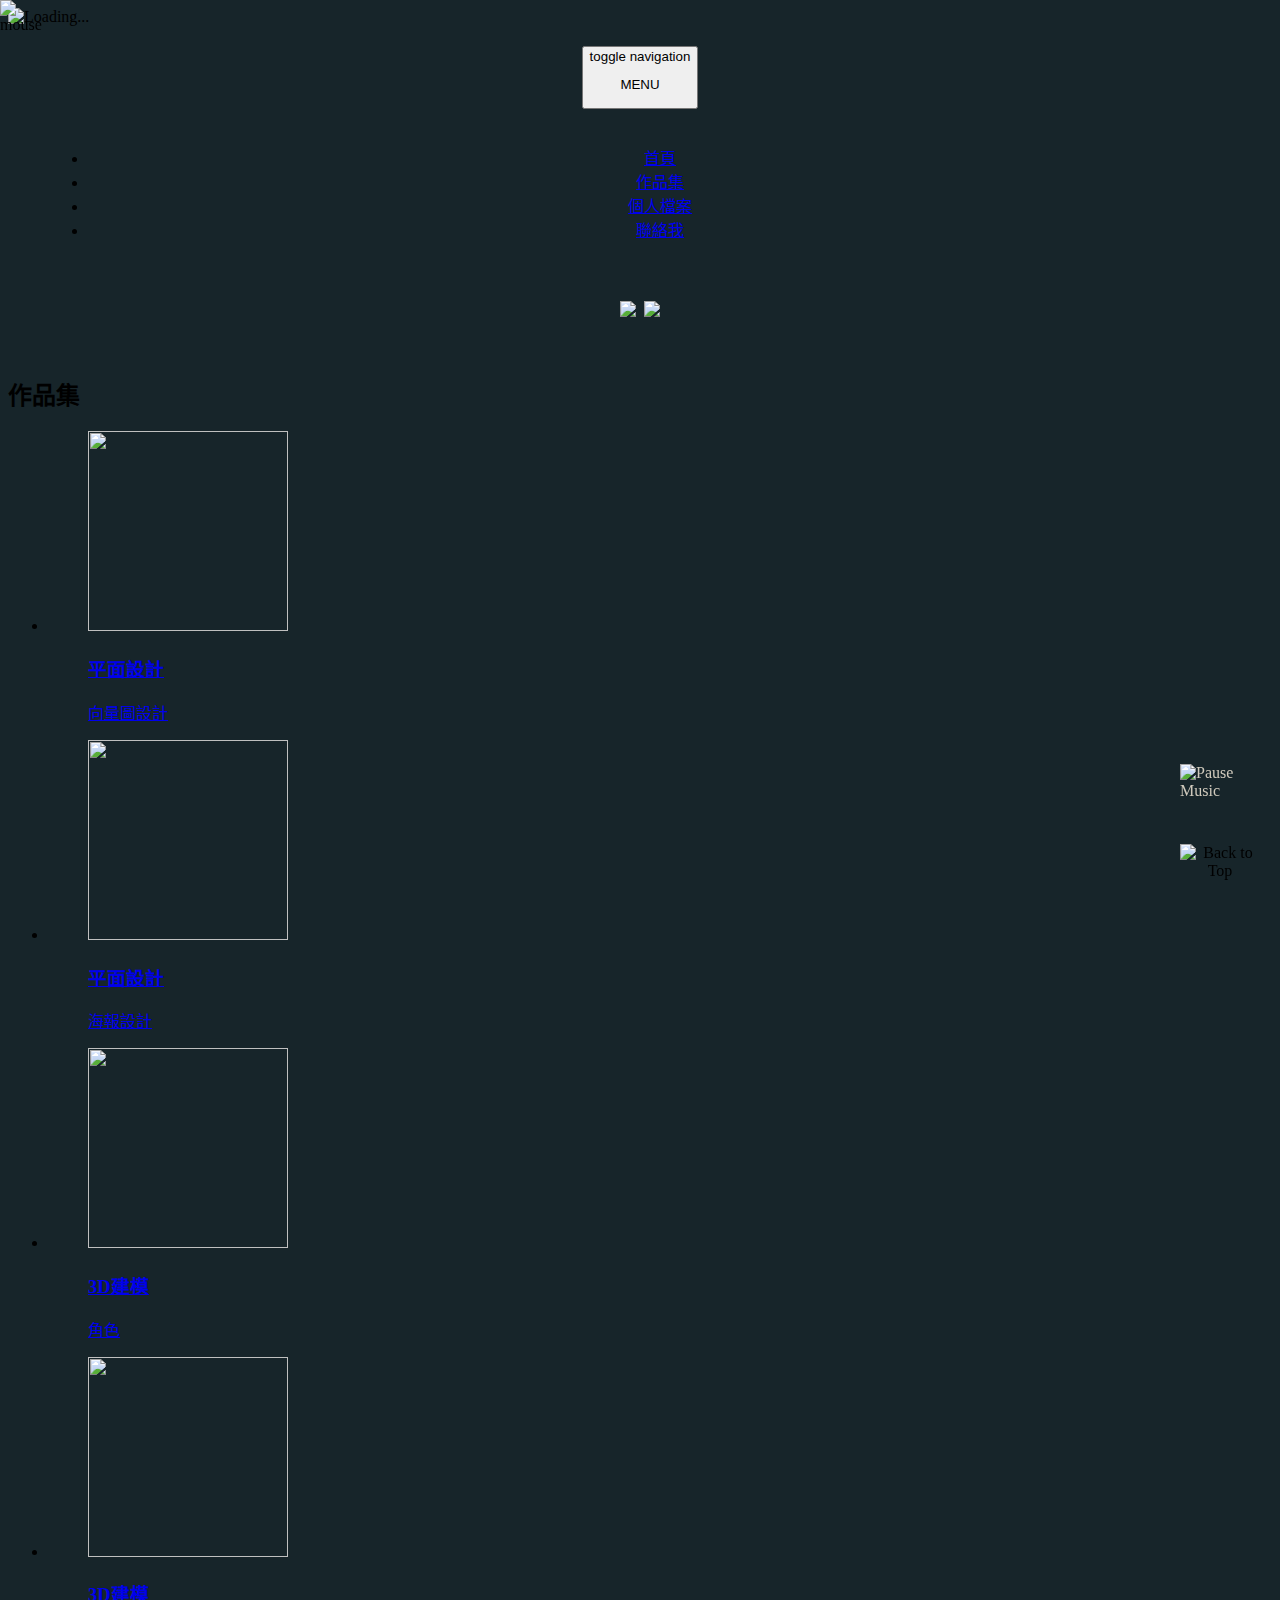
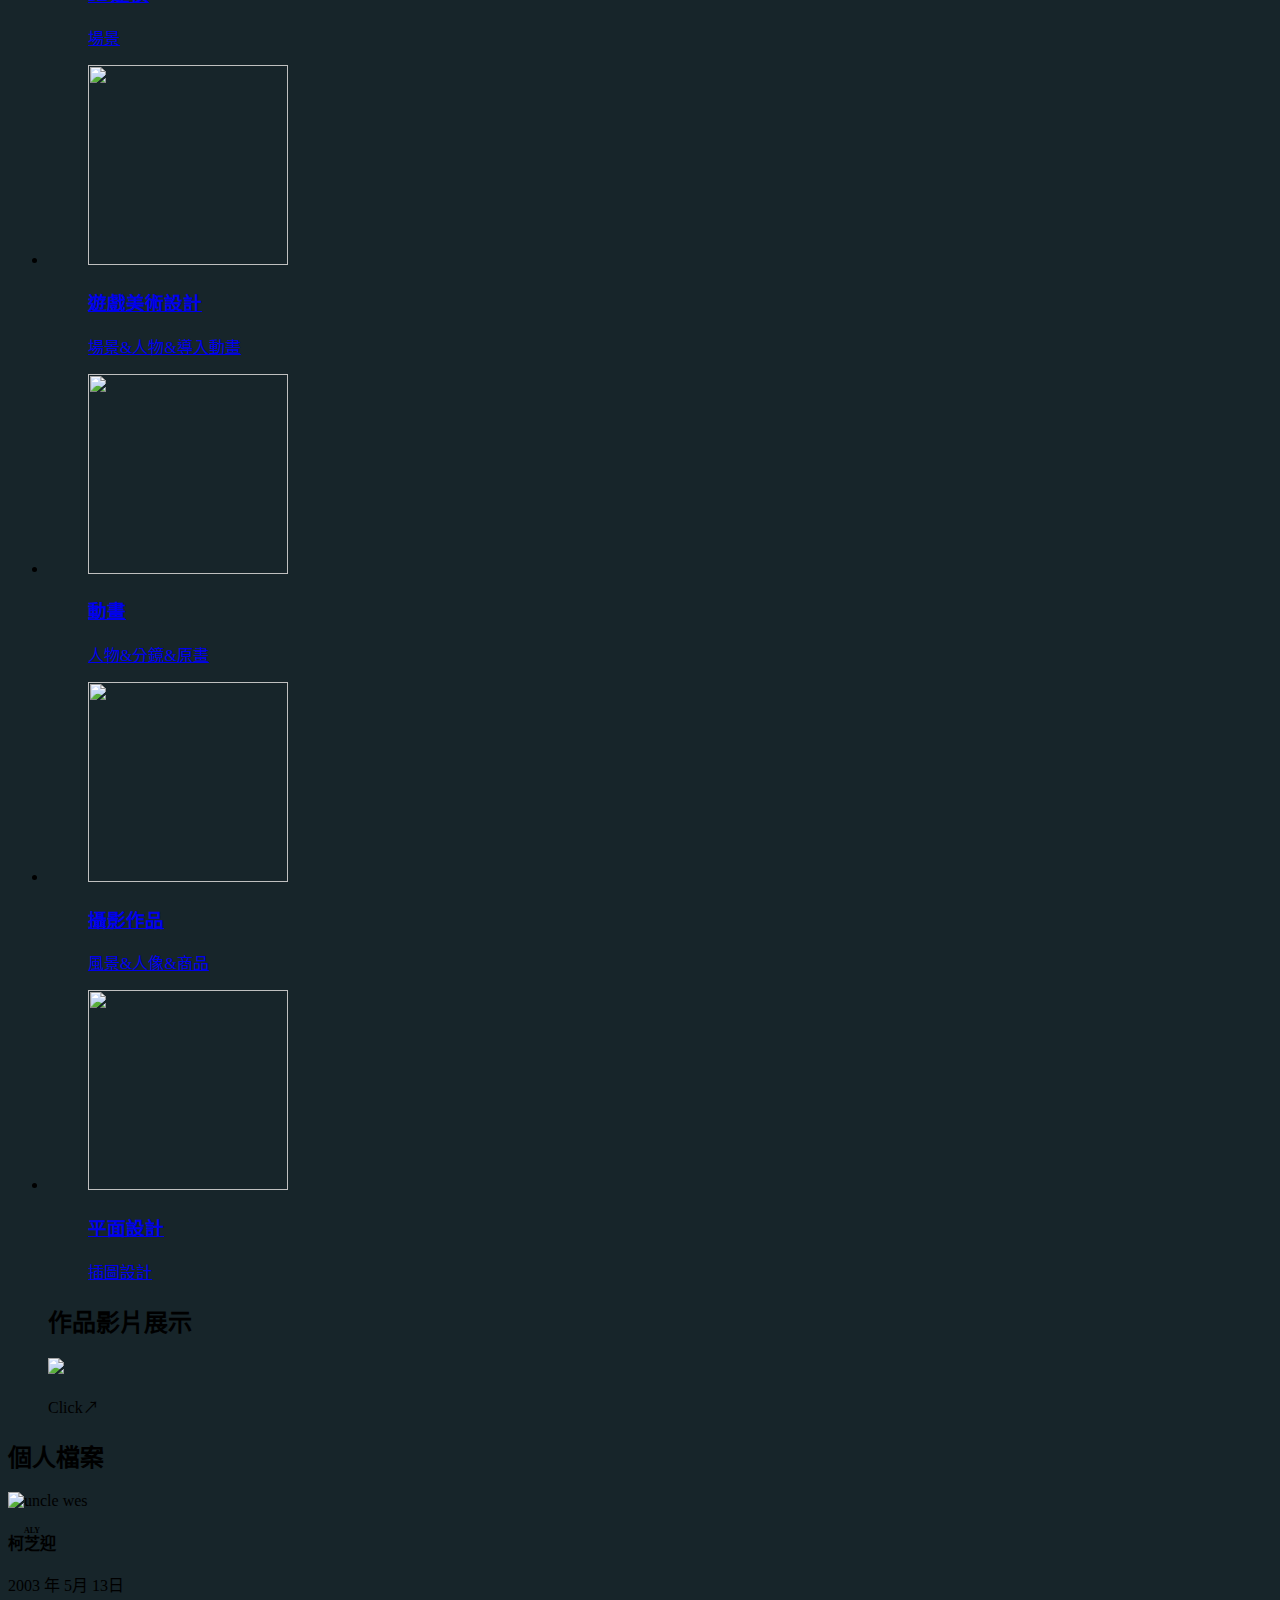
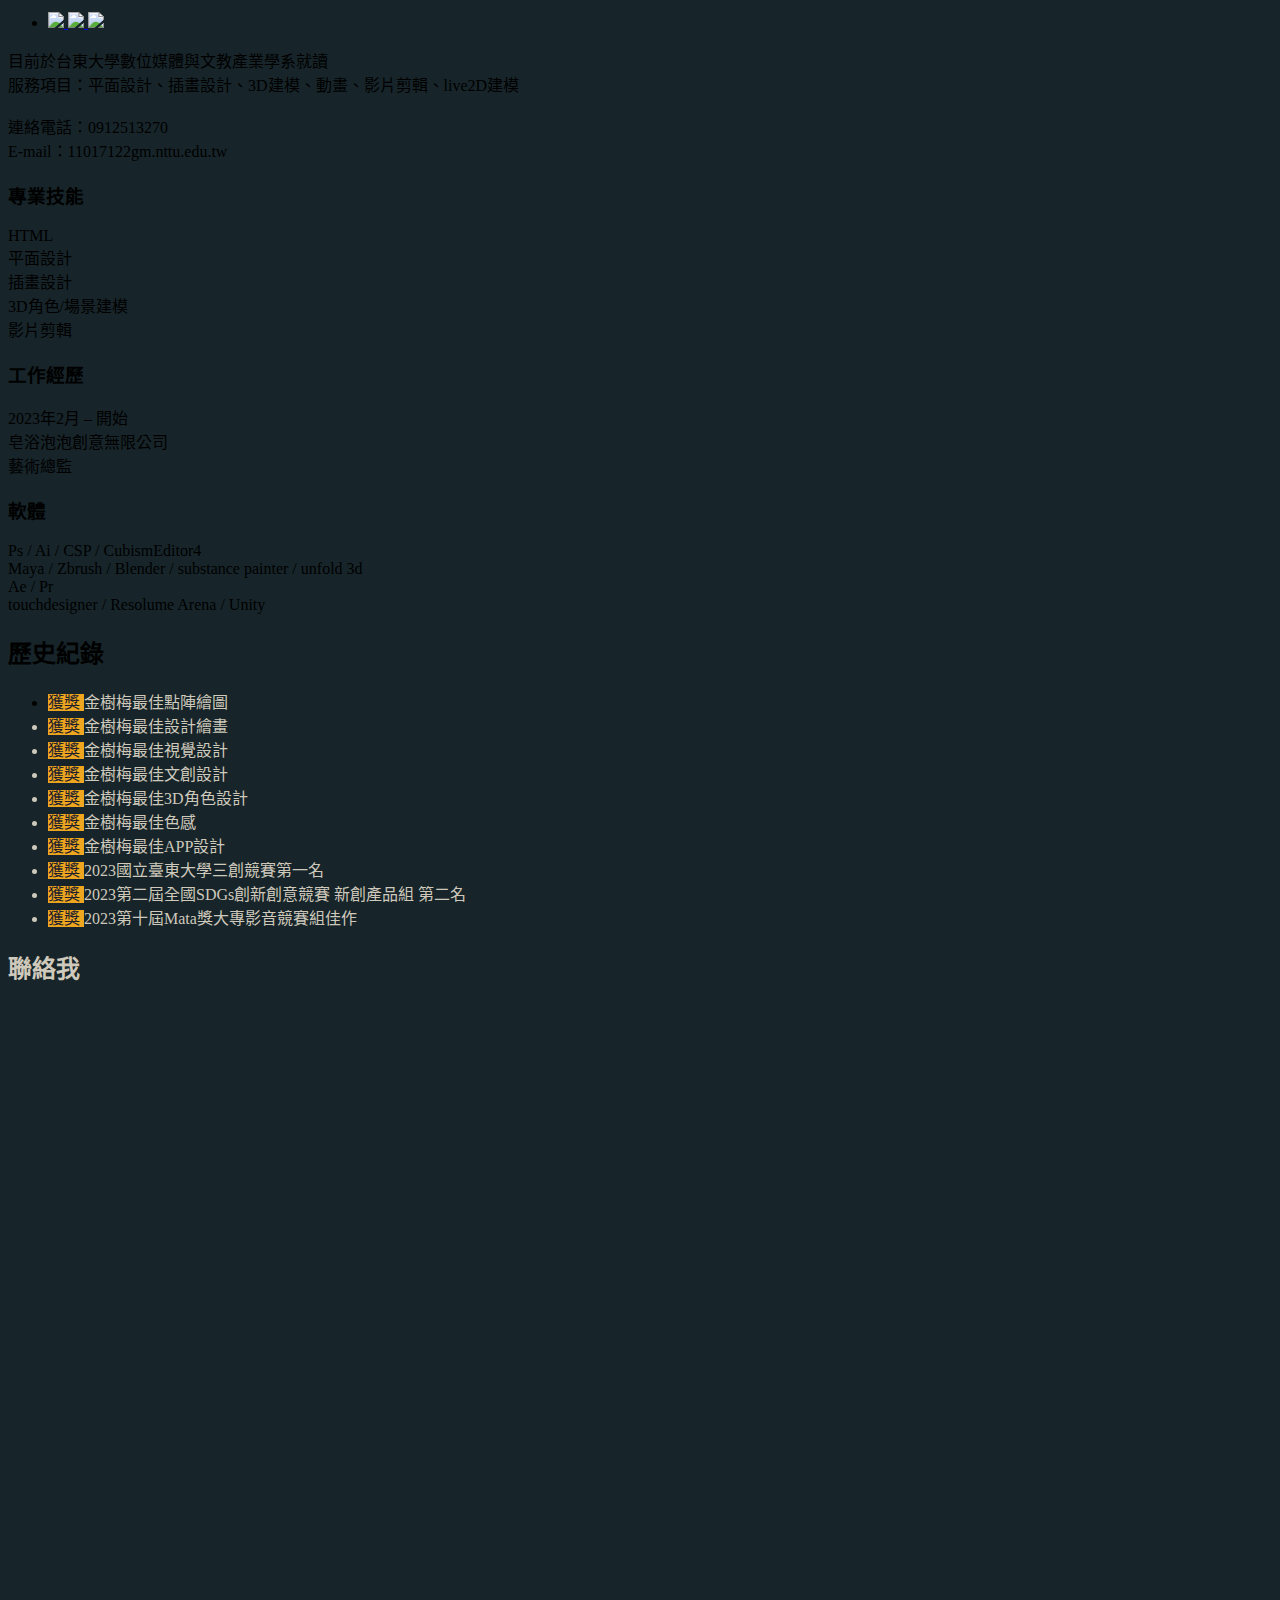
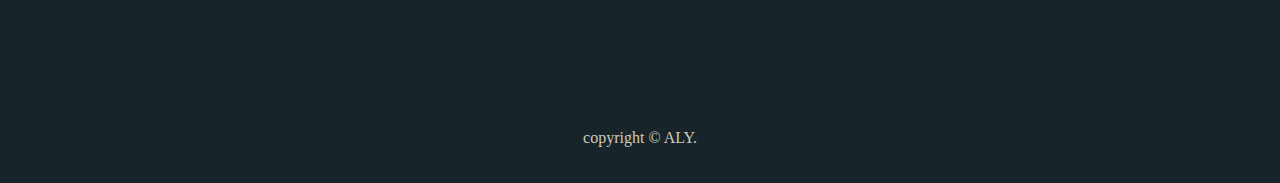
==== index.html @ 35e7ba8b "ver1" ====
<!DOCTYPE html>
<style>
    header, footer, nav {
      text-align: center;
      padding: 10px; 
      margin: 10px;
    }
    
</style>  

<style> 
  #back-to-top-btn { /* 回首頁 */
    position: fixed;
    bottom: 20px;
    right: 20px;
    z-index: 9999;
    cursor: pointer;
    width: 80px; /* 設置按鈕寬度 */
  height: auto; /* 高度自動調整 */
  }
  </style>
  <style>/* 音樂 */
#music-control {
  position: fixed;
  bottom: 100px;
  right: 20px;
  cursor: pointer;
  z-index: 9999;
  width: 80px; /* 設置按鈕寬度 */
  height: auto; /* 高度自動調整 */
}
</style>

<style>
  #mouse-container {
    position: fixed;
    top: 0;
    left: 0;
    width: 100%;
    height: 100%;
    pointer-events: none; /* 讓圖片不會影響滑鼠事件 */
  }
  
  #mouse-img {
    position: absolute;
    width: 50px; /* 圖片寬度 */
    height: auto;
  }
  </style>


<html lang="zh-tw">
  <head>


    <meta charset="UTF-8">
    <meta http-equiv="X-UA-Compatible" content="IE=edge">
    <meta name="My portfolio" content="width=device-width,user-scalable=no,maximum-scale=1" />
    <!--出現在搜尋結果及Facebook的標題-->
    <title>My portfolio </title>
    <meta property="My portfolio" content="My portfolio"/>
    <!--出現在搜尋結果及Facebook的敘述-->
    <meta name="description" content="My portfolio">
    <meta property="og:description" content="My portfolio"/>
    <!--出現在Facebook的連結-->
    <meta property="og:url" content="https://unclewes.github.io/unclewes/"/>
    <!--出現在Facebook的圖片-->
    <meta property="og:image" content="https://unclewes.github.io/unclewes/assets/img/seo/facebook.png"/>
    <link rel="stylesheet" media="all" type="text/css" href="assets/css/temp.css" />
    <link rel="stylesheet" media="all" type="text/css" href="assets/css/smart.css" />
    <link href='https://fonts.googleapis.com/css?family=Josefin+Sans' rel='stylesheet' type='text/css'>
    <link rel="stylesheet" href="assets/plugin/swipebox/css/swipebox.css">
    <link rel="stylesheet" href="assets/plugin/drawer/css/drawer.css">
    <script type="text/javascript" src="assets/js/jquery-latest.min.js"></script>
    <!--[if lt IE 9]>
    <script src="http://html5shiv.googlecode.com/svn/trunk/html5.js"></script>
    <![endif]-->
    <script src="assets/plugin/swipebox/js/ios-orientationchange-fix.js"></script>
    <script src="assets/plugin/swipebox/js/jquery.swipebox.js"></script>
    <script src="assets/plugin/iScroll/iscroll-min.js"></script>
    <script src="assets/plugin/bootstrap.dropdown/dropdown.min.js"></script>
    <script src="assets/plugin/drawer/js/jquery.drawer.min.js"></script>
    <script type="text/javascript">
      WebFontConfig = {google: { families: [ 'Josefin+Sans::latin' ] }};
      (function() {
        var wf = document.createElement('script');
        wf.src = ('https:' == document.location.protocol ? 'https' : 'http') +
          '://ajax.googleapis.com/ajax/libs/webfont/1/webfont.js';
        wf.type = 'text/javascript';
        wf.async = 'true';
        var s = document.getElementsByTagName('script')[0];
        s.parentNode.insertBefore(wf, s);
      })();
    </script>
    <script type="text/javascript">
      $('head').append('<style type="text/css">#container { display: none; } #fade, #loader { display: block; }</style>');jQuery.event.add(window,"load",function() {var pageH = $("#container").height();$("#fade").css("height",pageH).delay(900).fadeOut(800);$("#loader").delay(600).fadeOut(300);$("#container").css("display", "block");});
    </script>
  </head>

  <body class="home page" style="background-color:#17252A" > <!-- 背景顏色  -->
    <!-- <font color="#cfc9bc">字體顏色  -->

   
      <div id="mouse-container"> <!-- 滑鼠  -->
        <img id="mouse-img" src="assets/img/profile/spo.png" alt="mouse">
        <script>
          document.addEventListener('mousemove', function(e) {
            var mouseImg = document.getElementById('mouse-img');
            
            var mouseX = e.clientX; // 獲取滑鼠的X座標
            var mouseY = e.clientY; // 獲取滑鼠的Y座標
            
            // 設置圖片的位置
            mouseImg.style.left = mouseX - mouseImg.width / 2 + 'px';
            mouseImg.style.top = mouseY - mouseImg.height / 2 + 'px';
          });
          </script>
      </div>

    <div id="loader" >
      <img src="assets/img/welcome/splacut_3.gif" alt="Loading..." /> <!-- 歡迎畫面的圖 -->
      
    </div>


    <div id="fade"></div>
    <div id="container">
      <header>
        <div class="drawer drawer-right">
          <button  class="drawer-toggle drawer-hamburger">
            <span class="sr-only">toggle navigation</span>
            <span class="drawer-hamburger-icon"></span>
            <p>MENU</p>
          </button>
          <div class="drawer-main drawer-default">
            <!-- 右上角選單 -->
            <nav class="drawer-nav" role="navigation">
              <ul class="nav drawer-nav-list">
                <!-- 新增選單請從這裡開始複製 -->
                <li><a href="index.html">首頁</a></li>
                <!-- 新增選單複製到這裡結束 -->
                <li><a href="#gallery">作品集</a></li>
                <li><a href="#profile">個人檔案</a></li>
                <li><a href="#contact">聯絡我</a></li>
                <!--新增選單請從這裡開始貼上 -->
              </ul>
            </nav>
          </div>
        </div>


        <img id="back-to-top-btn" src="assets/img/profile/back to top.png" alt="Back to Top" onclick="goToTop()"><!-- 回首頁的圖 -->
        <script>
        function goToTop() {
          window.scrollTo({
            top: 0,
            behavior: 'smooth'
          });
        }
        </script>



        <!-- 封面大圖 -->
        
        <div class="mainimg">
          <h1>
            <!-- 桌機用的圖 -->
            <img class="pc_view"    src="assets/img/cover/portfolio - anime_1.gif">
            <!-- 手機用的圖 -->
            <img class="smart_view" src="assets/img/cover/cover_s.png">
          </h1>
        </div>
      </header>
      <div id="content">
        <!-- Start 作品集區塊 -->
        <section class="works" id="gallery">
          <h2>
          作品集 <!-- 標題 - 作品集 -->
          </h2>
          <div class="workspace">
            <ul>
              
               <!-- 新增作品請從這裡開始複製 -->
               <li>
                <a rel="gallery-1" href="assets/img/gallery/平面設計/向量設計/bird.png" class="swipebox" title="布農族-紅嘴黑鵯的傳說故事"><!-- 相簿大圖 -->
                  <figure>
                   
                    <img src="assets/img/gallery/平面設計/向量設計/bird_0.png" alt="" width="200" height="200" /> <!-- 相簿封面 -->
                    <figcaption>
                      <h3>平面設計</h3> <!-- 作品標題 -->
                      <p>向量圖設計</p> <!-- 作品說明 -->
                    </figcaption>
                  </figure>
                </a>
        <!-- 相簿其他照片 -->
                <a rel="gallery-1" href="assets/img/gallery/平面設計/向量設計/ks.png" class="swipebox" style="display:none;" title="高雄形象設計">
                </a>
                <a rel="gallery-1" href="assets/img/gallery/平面設計/向量設計/fish (1).png" class="swipebox" style="display:none;" title="失傳的鏢旗魚-1">
                </a>
        <!-- 相簿其他照片 -->
                <a rel="gallery-1" href="assets/img/gallery/平面設計/向量設計/fish (2).png" class="swipebox" style="display:none;" title="失傳的鏢旗魚-2">
                </a>
        <!-- 相簿其他照片 -->
         <!-- 相簿其他照片 -->
         <a rel="gallery-1" href="assets/img/gallery/平面設計/向量設計/fish (3).png" class="swipebox" style="display:none;" title="失傳的鏢旗魚-3">
        </a>
<!-- 相簿其他照片 -->
              </li>
              <!-- 新增作品請複製到這裡結束 -->
              <!-- 新增作品請從這裡開始複製 -->
              <li>
                <a rel="gallery-2" href="assets/img/gallery/海報設計/STA1.jpg" class="swipebox" title="專題主視覺"><!-- 相簿大圖 -->
                  <figure>
                    <img src="assets/img/gallery/海報設計/STA0.jpg" alt="" width="200" height="200" /> <!-- 相簿封面 -->
                    <figcaption>
                      <h3>平面設計</h3> <!-- 作品標題 -->
                      <p>海報設計</p> <!-- 作品說明 -->
                    </figcaption>
                  </figure>
                </a>
        <!-- 相簿其他照片 -->
                <a rel="gallery-2" href="assets/img/gallery/海報設計/台電千瓦設計投稿.png" class="swipebox" style="display:none;" title="台電千瓦設計">
                </a>
                <a rel="gallery-2" href="assets/img/gallery/海報設計/K1.jpg" class="swipebox" style="display:none;" title="客語社區規劃員培力工作坊">
                </a>
                <a rel="gallery-2" href="assets/img/gallery/海報設計/K2.jpg" class="swipebox" style="display:none;" title="客語社區規劃員培力工作坊-議程表">
                </a>
                <a rel="gallery-2" href="assets/img/gallery/海報設計/m1.jpg" class="swipebox" style="display:none;" title="台灣大富翁桌遊圖樣設計">
                </a>
         <a rel="gallery-2" href="assets/img/gallery/海報設計/m2.png" class="swipebox" style="display:none;" title="台灣大富翁桌遊卡牌設計">
        </a>
        <a rel="gallery-2" href="assets/img/gallery/海報設計/招生海報1.jpg" class="swipebox" style="display:none;" title="台東大學招生海報1">
        </a>
        <a rel="gallery-2" href="assets/img/gallery/海報設計/招生海報2.jpg" class="swipebox" style="display:none;" title="台東大學招生海報2">
        </a>
<!-- 相簿其他照片 -->
              </li>
              <!-- 新增作品請複製到這裡結束 -->
              <!-- 新增作品請從這裡開始複製 -->
              <li>
                <a rel="gallery-3" href="assets/img/gallery/3D/sheep.jpg" class="swipebox" title="Nero"><!-- 相簿大圖 -->
                  <figure>
                    <img src="assets/img/gallery/3D/sheep0.jpg" alt="" width="200" height="200" /> <!-- 相簿封面 -->
                    <figcaption>
                      <h3>3D建模</h3> <!-- 作品標題 -->
                      <p>角色</p> <!-- 作品說明 -->
                    </figcaption>
                  </figure>
                </a>
        <!-- 相簿其他照片 -->
                <a rel="gallery-3" href="assets/img/gallery/3D/sheep2.jpg" class="swipebox" style="display:none;" title="Nero-設計理念">
                </a>
               
        <!-- 相簿其他照片 -->
                <a rel="gallery-3" href="assets/img/gallery/3D/bird.jpg" class="swipebox" style="display:none;" title="鳥人">
                </a>
        <!-- 相簿其他照片 -->
         <!-- 相簿其他照片 -->
         <a rel="gallery-3" href="assets/img/gallery/3D/bird2.png" class="swipebox" style="display:none;" title="鳥人">
        </a>
<!-- 相簿其他照片 -->
<!-- 相簿其他照片 -->
<a rel="gallery-3" href="assets/img/gallery/3D/bird3.jpg" class="swipebox" style="display:none;" title="鳥人2">
</a>
<!-- 相簿其他照片 -->
              </li>
              <!-- 新增作品請複製到這裡結束 -->
                <!-- 新增作品請從這裡開始複製 -->
              <li>
                <a rel="gallery-4" href="assets/img/gallery/3D/noodle.jpg" class="swipebox" title="漂流麵店"><!-- 相簿大圖 -->
                  <figure>
                    <img src="assets/img/gallery/3D/3D場景.jpg" alt="" width="200" height="200" /> <!-- 相簿封面 -->
                    <figcaption>
                      <h3>3D建模</h3> <!-- 作品標題 -->
                      <p>場景</p> <!-- 作品說明 -->
                    </figcaption>
                  </figure>
                </a>
        <!-- 相簿其他照片 -->
                <a rel="gallery-4" href="assets/img/gallery/3D/noodle2.jpg" class="swipebox" style="display:none;" title="漂流麵店-設計理念">
                </a>
        <!-- 相簿其他照片 -->
                <a rel="gallery-4" href="assets/img/gallery/3D/room.jpg" class="swipebox" style="display:none;" title="室內建模">
                </a>
        <!-- 相簿其他照片 -->
         <!-- 相簿其他照片 -->
         <a rel="gallery-4" href="assets/img/gallery/3D/room2.png" class="swipebox" style="display:none;" title="室內建模-設計理念">
        </a>
<!-- 相簿其他照片 -->
              </li>
              <!-- 新增作品請複製到這裡結束 -->
 <!-- 新增作品請從這裡開始複製 -->
 <li>
  <a rel="gallery-5" href="assets/img/gallery/game/money/有錢能使鬼推磨.png" class="swipebox" title="有錢能使鬼推磨"><!-- 相簿大圖 -->
    <figure>
      <img src="assets/img/gallery/game/money/0lost.png" alt="" width="200" height="200" /> <!-- 相簿封面 -->
      <figcaption>
        <h3>遊戲美術設計</h3> <!-- 作品標題 -->
        <p>場景&人物&導入動畫</p> <!-- 作品說明 -->
      </figcaption>
    </figure>
  </a>
<!-- 相簿其他照片 -->
  <a rel="gallery-5" href="assets/img/gallery/game/money/ui.png" class="swipebox" style="display:none;" title="有錢能使鬼推磨-UI設計">
  </a>
  <a rel="gallery-5" href="assets/img/gallery/game/money/主角&鬼怪設定.png" class="swipebox" style="display:none;" title="有錢能使鬼推磨-主角&鬼怪設定">
  </a>
  <a rel="gallery-5" href="assets/img/gallery/game/money/角色動態設定.png" class="swipebox" style="display:none;" title="有錢能使鬼推磨-角色動態設定">
  </a>
  <a rel="gallery-5" href="assets/img/gallery/game/money/結局圖&封面圖片.png" class="swipebox" style="display:none;" title="有錢能使鬼推磨-結局圖&封面圖片設定">
  </a>
  <a rel="gallery-5" href="assets/img/gallery/game/BUNON/設定.png" class="swipebox" style="display:none;" title="布農說的秘密">
  </a>
  <a rel="gallery-5" href="assets/img/gallery/game/BUNON/角色動態設定.png" class="swipebox" style="display:none;" title="布農說的秘密-角色動態設定">
  </a>
  <a rel="gallery-5" href="assets/img/gallery/game/BUNON/道具、動物、場景設定.png" class="swipebox" style="display:none;" title="布農說的秘密-道具、動物、場景設定">
  </a>
  <a rel="gallery-5" href="assets/img/gallery/game/BUNON/結尾動畫製作.png" class="swipebox" style="display:none;" title="布農說的秘密-結尾動畫製作">
  </a>
</li>
<!-- 新增作品請複製到這裡結束 -->
<!-- 新增作品請從這裡開始複製 -->
<li>
  <a rel="gallery-6" href="assets/img/gallery/anime/變形動畫-strangle.jpg" class="swipebox" title="變形動畫-strangle"><!-- 相簿大圖 -->
    <figure>
      <img src="assets/img/gallery/anime/變形動畫-strangle0.png" alt="" width="200" height="200" /> <!-- 相簿封面 -->
      <figcaption>
        <h3>動畫</h3> <!-- 作品標題 -->
        <p>人物&分鏡&原畫</p> <!-- 作品說明 -->
      </figcaption>
    </figure>
  </a>
<!-- 相簿其他照片 -->
<a rel="gallery-6" href="assets/img/gallery/anime/分鏡短動畫.jpg" class="swipebox" style="display:none;" title="分鏡短動畫-小小冒險">
</a>
<a rel="gallery-6" href="assets/img/gallery/anime/祂與她/海報.png" class="swipebox" style="display:none;" title="祂與她">
</a>
  <a rel="gallery-6" href="assets/img/gallery/anime/祂與她/祂與她角色設計.png" class="swipebox" style="display:none;" title="祂與她-角色設計&動畫原畫">
  </a>
  <a rel="gallery-6" href="assets/img/gallery/anime/祂與她/動畫原畫.jpg" class="swipebox" style="display:none;" title="祂與她-角色設計&動畫原畫">
  </a>
  <a rel="gallery-6" href="assets/img/gallery/anime/月蘭香/角色設計.jpg" class="swipebox" style="display:none;" title="祂與她-角色設計&動畫原畫">
  </a>
  <a rel="gallery-6" href="assets/img/gallery/anime/月蘭香/動畫原畫.jpg" class="swipebox" style="display:none;" title="祂與她-角色設計&動畫原畫">
  </a>
  <a rel="gallery-6" href="assets/img/gallery/anime/月蘭香/動畫分鏡設計.jpg" class="swipebox" style="display:none;" title="祂與她-角色設計&動畫原畫">
  </a>

</li>
<!-- 新增作品請複製到這裡結束 -->
               <!-- 新增作品請從這裡開始複製 -->
               <li>
                <a rel="gallery-7" href="assets/img/gallery/sun.jpg" class="swipebox" title="sun"><!-- 相簿大圖 -->
                  <figure>
                    <img src="assets/img/gallery/1sun.png" alt="" width="200" height="200" /> <!-- 相簿封面 -->
                    <figcaption>
                      <h3>攝影作品</h3> <!-- 作品標題 -->
                      <p>風景&人像&商品</p> <!-- 作品說明 -->
                    </figcaption>
                  </figure>
                </a>
        <!-- 相簿其他照片 -->
                <a rel="gallery-7" href="assets/img/gallery/sunsa.jpg" class="swipebox" style="display:none;" title="">
                </a>
        <!-- 相簿其他照片 -->
                <a rel="gallery-7" href="assets/img/gallery/20231027_124936.jpg" class="swipebox" style="display:none;" title="">
                </a>
        <!-- 相簿其他照片 -->
                <a rel="gallery-7" href="assets/img/gallery/1696035328030.jpg" class="swipebox" style="display:none;" title="">
                </a>
                <a rel="gallery-7" href="assets/img/gallery/flower.jpg" class="swipebox" style="display:none;" title="flower">
                </a>
                <a rel="gallery-7" href="assets/img/gallery/IMG_20230930_103128_823.jpg" class="swipebox" style="display:none;" title="">
                </a>
                <a rel="gallery-7" href="assets/img/gallery/攝影/_DSC6660.JPG" class="swipebox" style="display:none;" title="">
                </a>
                <a rel="gallery-7" href="assets/img/gallery/攝影/_DSC6665.JPG" class="swipebox" style="display:none;" title="">
                </a>
                <a rel="gallery-7" href="assets/img/gallery/攝影/_DSC6728.JPG" class="swipebox" style="display:none;" title="">
                </a>
                <a rel="gallery-7" href="assets/img/gallery/攝影/_DSC6784.JPG" class="swipebox" style="display:none;" title="">
                </a>
                <a rel="gallery-7" href="assets/img/gallery/攝影/_DSC6795.JPG" class="swipebox" style="display:none;" title="">
                </a>
                <a rel="gallery-7" href="assets/img/gallery/攝影/20111111-8.jpg" class="swipebox" style="display:none;" title="">
                </a>
                <a rel="gallery-7" href="assets/img/gallery/攝影/20111111-4.jpg" class="swipebox" style="display:none;" title="">
                </a>
                <a rel="gallery-7" href="assets/img/gallery/攝影/訪談2.JPG" class="swipebox" style="display:none;" title="">
                </a>
                <a rel="gallery-7" href="assets/img/gallery/攝影/訪談.JPG" class="swipebox" style="display:none;" title="">
                </a>
                <a rel="gallery-7" href="assets/img/gallery/攝影/都蘭 (1).jpg" class="swipebox" style="display:none;" title="">
                </a>
                <a rel="gallery-7" href="assets/img/gallery/攝影/都蘭 (1) (中).jpg" class="swipebox" style="display:none;" title="">
                </a>
                <a rel="gallery-7" href="assets/img/gallery/攝影/都蘭 (2).jpg" class="swipebox" style="display:none;" title="">
                </a>
               
              </li>
              <!-- 新增作品請複製到這裡結束 -->
              <!-- 新增作品請從這裡開始複製 -->
              <li>
                <a rel="gallery-8" href="assets/img/gallery/插圖設計/myoc.png" class="swipebox" title="插圖設計"><!-- 相簿大圖 -->
                  <figure>
                    <img src="assets/img/gallery/插圖設計/myoc0.png" alt="" width="200" height="200" /> <!-- 相簿封面 -->
                    <figcaption>
                      <h3>平面設計</h3> <!-- 作品標題 -->
                      <p>插圖設計</p> <!-- 作品說明 -->
                    </figcaption>
                  </figure>
                </a>
        <!-- 相簿其他照片 -->
        <a rel="gallery-8" href="assets/img/cover/cover_l (2).jpg.png" class="swipebox" style="display:none;" title="封面設計">
        </a>
        <a rel="gallery-8" href="assets/img/gallery/插圖設計/Fish.png" class="swipebox" style="display:none;" title="inside">
        </a>
                <a rel="gallery-8" href="assets/img/gallery/插圖設計/me.png" class="swipebox" style="display:none;" title="">
                </a>
                <a rel="gallery-8" href="assets/img/gallery/插圖設計/book.png" class="swipebox" style="display:none;" title="">
                </a>
                <a rel="gallery-8" href="assets/img/gallery/插圖設計/spla 3.png" class="swipebox" style="display:none;" title="">
                </a>
                <a rel="gallery-8" href="assets/img/gallery/插圖設計/nero.png" class="swipebox" style="display:none;" title="">
                </a>
                <a rel="gallery-8" href="assets/img/gallery/插圖設計/link.png" class="swipebox" style="display:none;" title="">
                </a>
                <a rel="gallery-8" href="assets/img/gallery/插圖設計/toya2023.jpg" class="swipebox" style="display:none;" title="">
                </a>
                <a rel="gallery-8" href="assets/img/gallery/插圖設計/xmas2023card.png" class="swipebox" style="display:none;" title="">
                </a>
                <a rel="gallery-8" href="assets/img/gallery/插圖設計/2022xmas.png" class="swipebox" style="display:none;" title="">
                </a>
                <a rel="gallery-8" href="assets/img/gallery/插圖設計/箱庭的人偶劇.jpg" class="swipebox" style="display:none;" title="">
                </a>
                <a rel="gallery-8" href="assets/img/gallery/插圖設計/rab.jpg" class="swipebox" style="display:none;" title="">
                </a>
                <a rel="gallery-8" href="assets/img/gallery/插圖設計/splacut.png" class="swipebox" style="display:none;" title="">
                </a>
                <a rel="gallery-8" href="assets/img/gallery/插圖設計/yin20230.jpg" class="swipebox" style="display:none;" title="">
                </a>

                
<!-- 相簿其他照片 -->
              </li>
              <!-- 新增作品請複製到這裡結束 -->
              <!--新增作品請從這裡開始貼上 -->
             <h2>作品影片展示</h2> 
             <a href="index 2.html"><img id="back-control" src="assets/img/profile/youtube2.png" width="150px" height="auto"></a>
            <br><p>Click↗</p>
            </ul>
          </div>
        </section>
        <!-- END 作品集區塊 -->

        <!-- Start 個人資料區塊 -->
        <section id="profile" class="profile" style="background-image:url('assets/img/cover/cb1\ \(2\).png') ;">
          <h2>
          個人檔案
          </h2> <!-- 標題 - 個人資料 -->
         
          <div class="profile_text">
            <div class="profile_head">
              <img class="left" src="assets/img/profile/profile2.png" alt="uncle wes" width="150" height="150" /> <!-- 大頭照片 -->
              <p class="right">
                <strong>
                  <ruby>柯芝迎
                    <rt>ALY</rt>
                </ruby>
                <!-- 姓名 -->
                </strong>
                <br>
                <!-- 職稱 -->
                <br>
                2003 年 5月 13日 <!-- 生日 -->
              </p>
            </div>
            <!-- 社群網站連結 - 個人資料 -->
            <div class="profile_bottom">
              <p>
                <ul>
                  <li>
                    <!-- facebook -->
                    <a href="https://www.facebook.com/profile.php?id=100005990384156" target="_blank">
                      <img src="assets/img/profile/facebook.png" width="32">
                    </a>
					<!-- youtube -->
                    <a href="https://www.youtube.com" target="_blank">
                      <img src="assets/img/profile/youtube.png" width="32">
                    </a>
                     <!-- ig -->
                     <a href="https://www.instagram.com/aly_0513/" target="_blank">
                      <img src="assets/img/profile/instagram.png" width="32">
                    </a>
                  </li>
                </ul>
              <p>
            </div>

            <!-- 自我簡介 -->
            <div class="profile_bottom">
              <p>
                目前於台東大學數位媒體與文教產業學系就讀
                <br>服務項目：平面設計、插畫設計、3D建模、動畫、影片剪輯、live2D建模
                <br><br>連絡電話：0912513270
                <br>E-mail：11017122gm.nttu.edu.tw
              </p>
            </div>

            <!-- 專長技能 -->
            <div class="profile_awards">
              <!-- 標題 -->
              <h3>
              專業技能
              </h3>
              <p>
                HTML
                <br>平面設計
                 <br>插畫設計
                <br>3D角色/場景建模
                 <br>影片剪輯
                <!-- 新增專業技能請從這裡開始貼上 -->
              </p>
            </div>
            <!-- 經歷 -->
            <div class="profile_awards" >
              <!-- 標題 -->
              <h3>
              工作經歷
              </h3>
              <!-- 新增經歷請從這裡開始複製 -->
              <p>2023年2月 – 開始<br> <!-- 時間 -->
                皂浴泡泡創意無限公司<br> <!-- 公司名稱 -->
                藝術總監 <!-- 職稱 -->
              </p>
            
              <!-- 新增經歷請複製到這裡結束 -->


              <!-- 新增經歷請從這裡開始貼上 -->
            </div>

            <div class="profile_awards">
              <!-- 標題 -->
              <h3>
             軟體
              </h3>
              <p>
               Ps / Ai / CSP / CubismEditor4
               <br>Maya / Zbrush / Blender / substance painter / unfold 3d
               <br> Ae / Pr
               <br>touchdesigner  / Resolume Arena / Unity
              </p>
            </div>

          </div>
        </section>
        <!-- END 個人資料區塊 -->

        <!-- Start 歷史紀錄區塊 -->
        <section class="profile" id="works" style="background-image:url('assets/img/cover/cb3.png') ;">
          <!-- 標題 -->
          <h2>
          歷史紀錄
          </h2>
          <div class="workspace02">
            
            <ul>
              <!-- 新增歷史紀錄請從這裡開始複製 -->
              <li>
                <span style="background-color:#eea51f" >
                  <font color="#1e1f2b"><!-- 字體顏色  -->
                獲獎
                </span>
                <font color="#cfc9bc"><!-- 字體顏色  -->
                金樹梅最佳點陣繪圖
              </li>
              <!-- 新增歷史紀錄請複製到這裡結束 -->
              <li>
                <span style="background-color:#eea51f" >
                  <font color="#1e1f2b"><!-- 字體顏色  -->
                獲獎
                </span>
                <font color="#cfc9bc"><!-- 字體顏色  -->
                金樹梅最佳設計繪畫
              </li>
              <li>
                <span style="background-color:#eea51f" >
                  <font color="#1e1f2b"><!-- 字體顏色  -->
                獲獎
                </span>
                <font color="#cfc9bc"><!-- 字體顏色  -->
                金樹梅最佳視覺設計
              </li>
              <li>
                <span style="background-color:#eea51f" >
                  <font color="#1e1f2b"><!-- 字體顏色  -->
                獲獎
                </span>
                <font color="#cfc9bc"><!-- 字體顏色  -->
                金樹梅最佳文創設計
              </li>
              <li>
                <span style="background-color:#eea51f" >
                  <font color="#1e1f2b"><!-- 字體顏色  -->
                獲獎
                </span>
                <font color="#cfc9bc"><!-- 字體顏色  -->
                金樹梅最佳3D角色設計
              </li>
              <li>
                <span style="background-color:#eea51f" >
                  <font color="#1e1f2b"><!-- 字體顏色  -->
                獲獎
                </span>
                <font color="#cfc9bc"><!-- 字體顏色  -->
                  金樹梅最佳色感
              </li>
              <li>
                <span style="background-color:#eea51f" >
                  <font color="#1e1f2b"><!-- 字體顏色  -->
                獲獎
                </span>
                <font color="#cfc9bc"><!-- 字體顏色  -->
                金樹梅最佳APP設計
              </li>
              <li>
                <span style="background-color:#eea51f" >
                  <font color="#1e1f2b"><!-- 字體顏色  -->
                獲獎
                </span>
                
                <font color="#cfc9bc"><!-- 字體顏色  -->
                  2023國立臺東大學三創競賽第一名
              </li>
              <li>
                <span style="background-color:#eea51f" >
                  <font color="#1e1f2b"><!-- 字體顏色  -->
                獲獎
                </span>
                <font color="#cfc9bc"><!-- 字體顏色  -->
                  2023第二屆全國SDGs創新創意競賽 新創產品組 第二名
              </li>
              <li>
                <span style="background-color:#eea51f" >
                  <font color="#1e1f2b"><!-- 字體顏色  -->
                獲獎
                </span>
                <font color="#cfc9bc"><!-- 字體顏色  -->
                  2023第十屆Mata獎大專影音競賽組佳作
              </li>
              <!-- 新增歷史紀錄請從這裡開始貼上 -->
            </ul>
          </div>
        </section>
        <!-- END 歷史紀錄區塊 -->

        <!-- Start 聯絡我 / Google 表單 -->
        <section class="contact" id="contact">
          
          <!-- 標題 -->
          <h2>
          聯絡我
          </h2>
          <div class="contact_space">
            <div>
              <!-- 插入 Google 表單的嵌入程式碼 -->
              <iframe src="https://docs.google.com/forms/d/e/1FAIpQLScdQklZIL_PHVSVsAP0pmGXLiy-Z2p_doQSjnhs4nrmvbg1iQ/viewform?embedded=true" width="800" height="686" frameborder="0" marginheight="0" marginwidth="0">載入中…</iframe>
            </div>

<footer >
        <!-- 版權聲明 -->
        <p>
          <font color="#cfc9bc"><!-- 字體顏色  -->
        copyright © ALY.
        </p>
      </footer>
    </div>

   
    <audio id="background-music"> <!-- 音樂  -->
      <source src="assets/img/music/MUSICC.mp3" type="audio/mpeg">
      Your browser does not support the audio element.
    </audio>
    
    <img id="music-control" src="assets/img/music/off.png" alt="Pause Music" onclick="toggleMusic()">
    
    <script>
    var audio = document.getElementById("background-music");
    var musicControl = document.getElementById("music-control");
    
    function toggleMusic() {
      if (audio.paused) {
        audio.play();
        musicControl.src="assets/img/music/on.png"; // 切換為圖1
      } else {
        audio.pause();
        musicControl.src="assets/img/music/off.png"; // 切換為圖2
      }
    }
    </script>



  </body>


  <script>$(function(){$(".drawer").drawer();$( '.swipebox' ).swipebox();$('a[href^=#]').click(function() {var speed = 800;var href= $(this).attr("href");var target = $(href == "#" || href == "" ? 'html' : href);var position = target.offset().top;$('body,html').animate({scrollTop:position}, speed, 'swing');return false;});});
  </script>
</html>
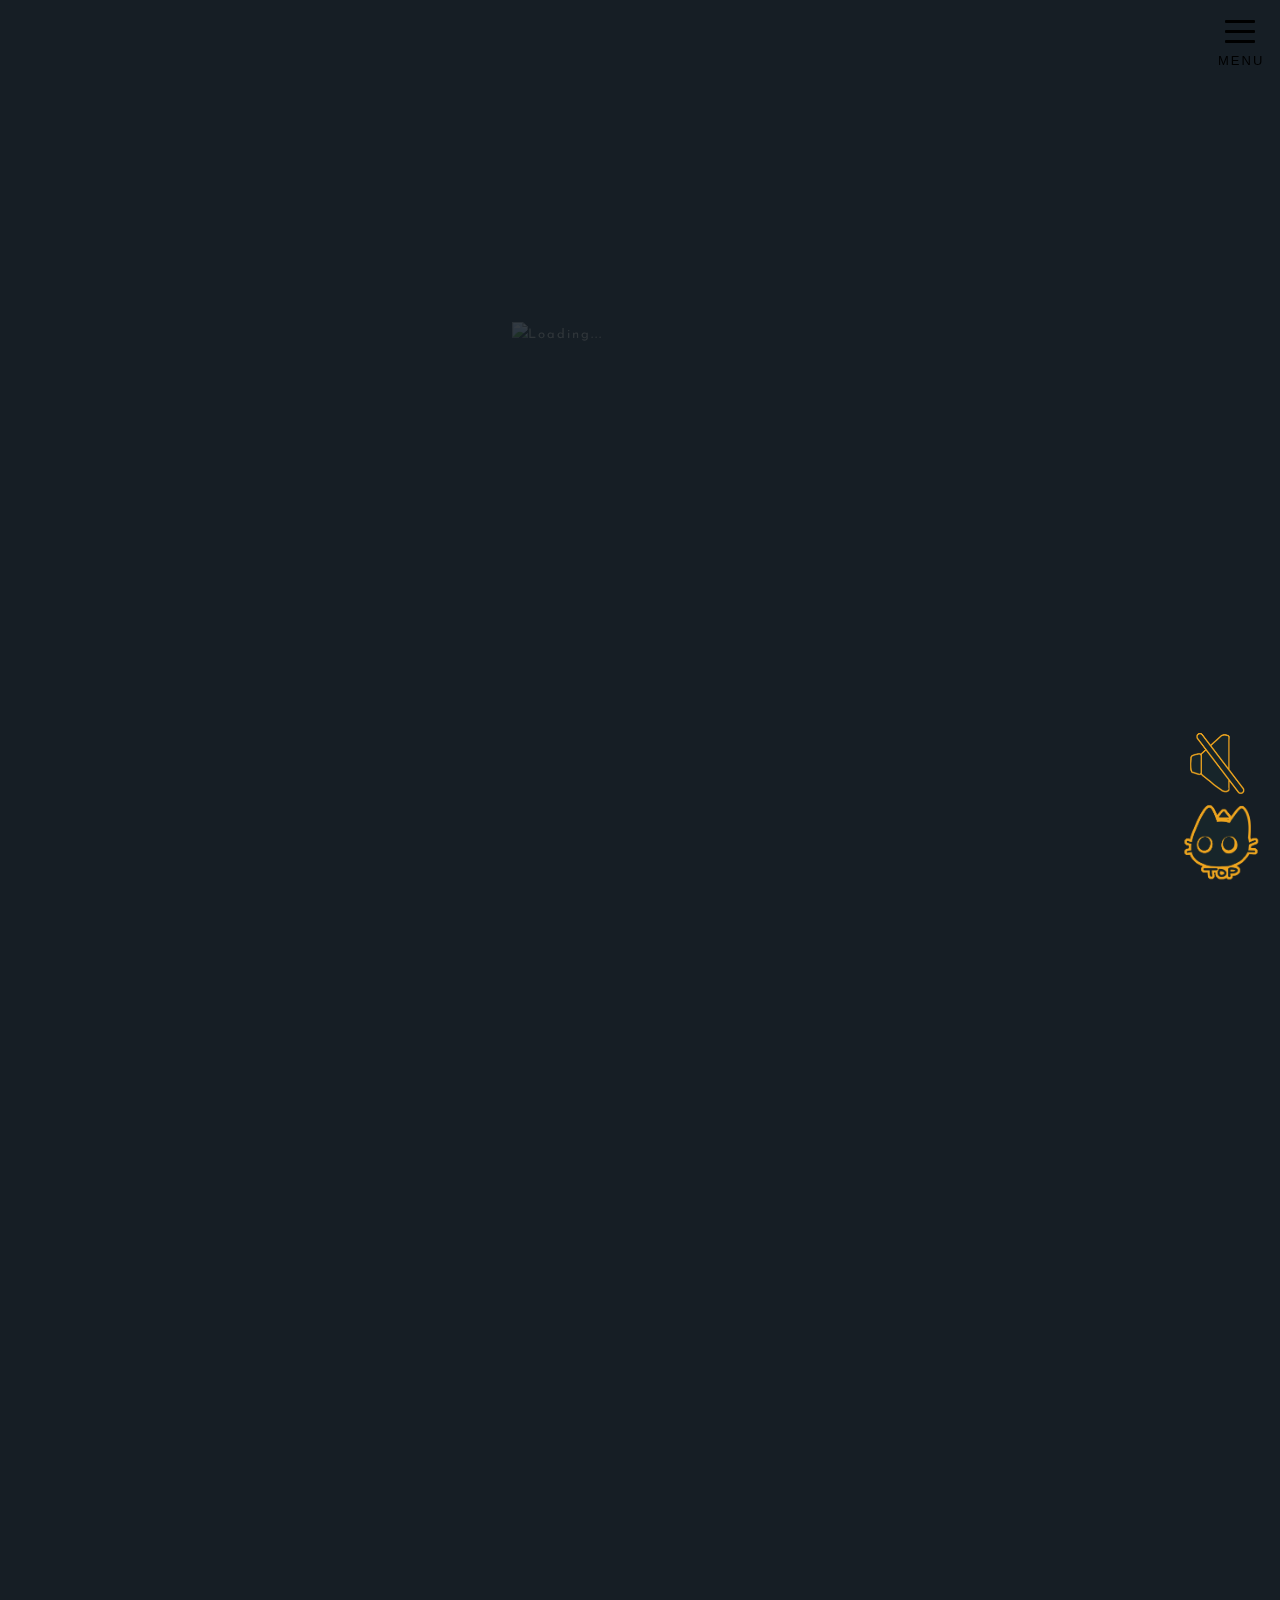
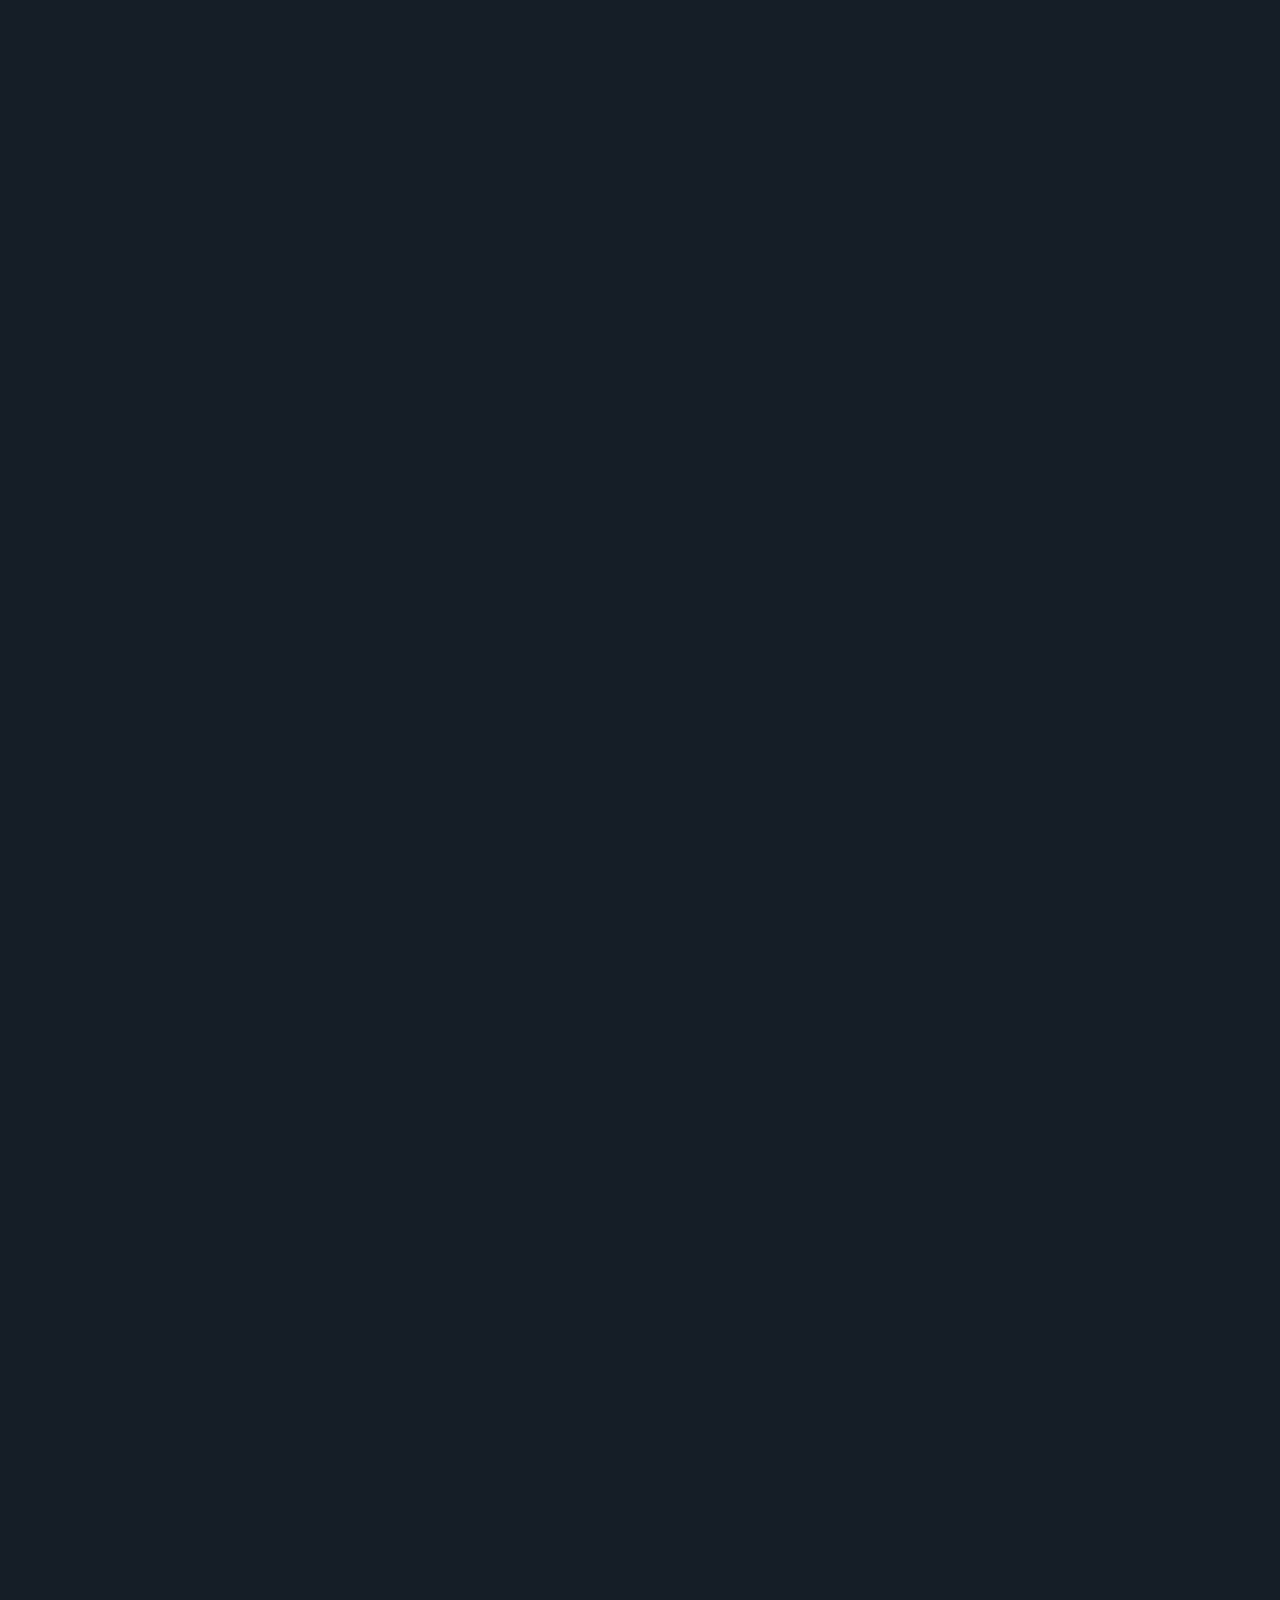
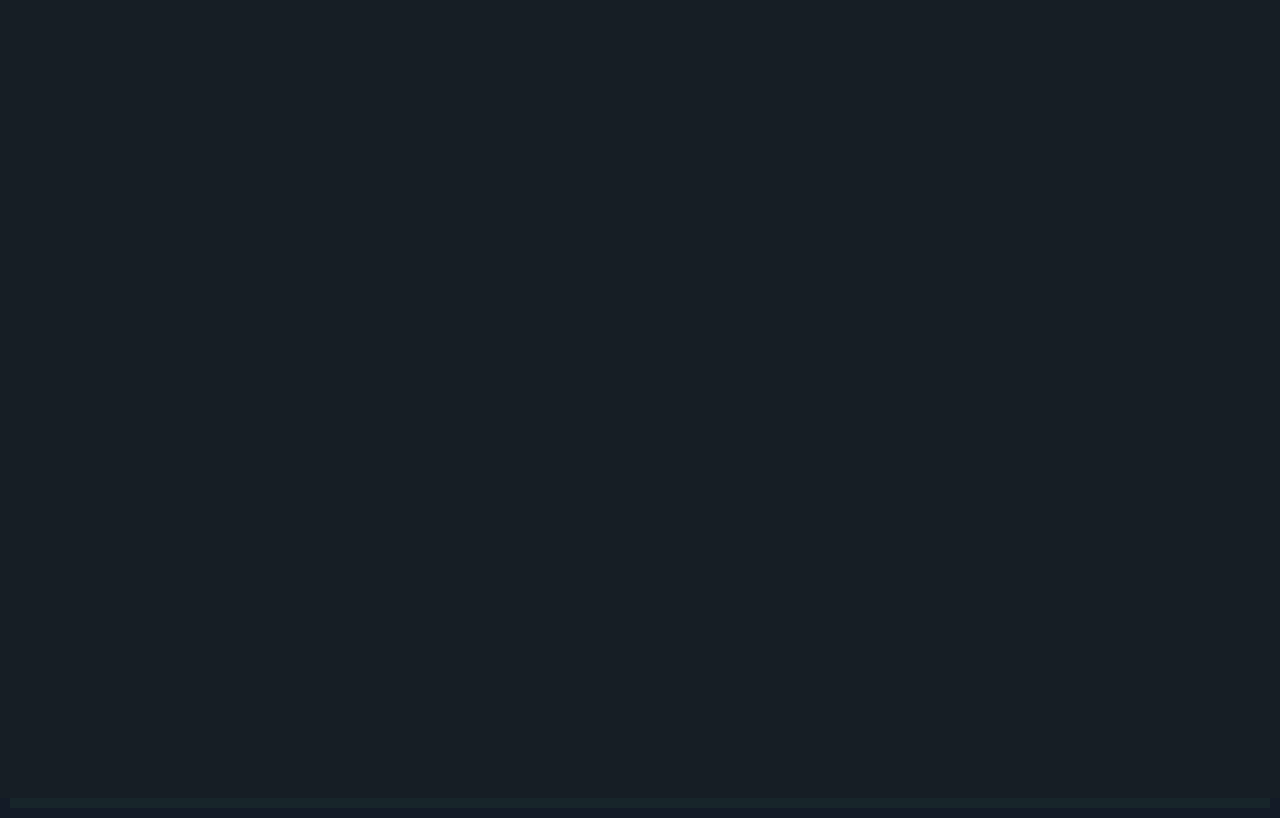
==== commit bac57b11: "ver3" ====
--- a/index.html
+++ b/index.html
@@ -140,6 +140,7 @@
                 <li><a href="index.html">首頁</a></li>
                 <!-- 新增選單複製到這裡結束 -->
                 <li><a href="#gallery">作品集</a></li>
+                <li><a href="index 2.html">作品集影片</a></li>
                 <li><a href="#profile">個人檔案</a></li>
                 <li><a href="#contact">聯絡我</a></li>
                 <!--新增選單請從這裡開始貼上 -->
--- a/assets/css/temp.css
+++ b/assets/css/temp.css
@@ -0,0 +1,316 @@
+@media screen and (min-width: 801px) {
+    @import url(https://fonts.googleapis.com/css?family=Josefin+Sans);
+    body, h1, h2, h3, h4, h5, h6, p, address, ul, ol, li, dl, dt, dd, table, caption, th, td, img, form {
+        margin: 0;
+        padding: 0;
+        border: none;
+        font-style: normal;
+        font-weight: normal;
+        font-size: 13px;
+        list-style-type: none;
+        letter-spacing: 2px;
+        line-height: 2em;
+    }
+
+   
+    textarea {
+        font-size: 100%;
+    }
+    img {
+        vertical-align: bottom;
+    }
+    hr {
+        display: none;
+    }
+    html {
+        min-height: 620px;
+        height: 100%;
+        overflow-y: scroll;
+    }
+    body {
+
+        
+        font-family: '微軟正黑體', 'Josefin Sans', sans-serif;
+        background: #fff;
+        
+        color: #cfc9bc;
+        overflow: hidden;
+      
+    }
+     
+    
+    
+    body {
+        
+        border-left: 10px solid #131b27;
+        border-right: 10px solid #131b27;
+    }
+    body:before, body:after {
+        
+        content: "";
+        display: block;
+        height: 10px;
+        background: -webkit-gradient(linear, left top, right bottom, from(#131b27), to(#131b27));
+        background: -moz-linear-gradient(left, #131b27, #131b27);
+        background: linear-gradient(left, #131b27, #131b27);
+    }
+    a {
+        text-decoration: none;
+        color: #000;
+    }
+    a:hover {
+        text-decoration: none;
+        color: #888;
+    }
+    a.alpha {
+        opacity: 1.0;
+        filter: alpha(style=0, opacity=100)
+    }
+    a.alpha:hover {
+        opacity: 0.7;
+        filter: alpha(style=0, opacity=70)
+    }
+    .smart_view {
+        display: none;
+    }
+    #loader {
+        
+        width: 256px;
+        height: 256px;
+        display: none;
+        position: fixed;
+        _position: absolute;
+        /* IE6 */
+        top: 50%;
+        left: 50%;
+        margin-top: -128px;
+        /* height的一半 */
+        margin-left: -128px;
+        /* width的一半 */
+        z-index: 100;
+    }
+    #loader img{
+		width: 230px;
+        height: 230px;
+        margin:0 auto;}
+    
+    #fade {
+        width: 100%;
+        height: 100%;
+        display: none;
+        background-color: #161e25;
+        position: absolute;
+        top: 0px;
+        left: 0px;
+        z-index: 50;
+    }
+    #loader img {
+        text-align: center;
+        
+    }
+    /* header部分 */
+    header .mainimg {}
+    header .mainimg img {
+        width: 100%;
+        height: auto;
+    }
+    header .drawer-toggle p {
+        margin-left: -7px;
+        margin-top: 15px;
+    }
+    header nav.mainnav {
+        border-bottom: 1px solid #ffa545;
+        overflow: hidden;
+        padding: 20px 0;
+        width: 100%;
+    }
+    header nav.mainnav ul {
+        margin: 0 auto;
+        width: 640px;
+    }
+    header nav.mainnav li {
+        float: left;
+        font-size: 16px;
+        padding: 0 30px;
+        width: 100px;
+        letter-spacing: 4px;
+        text-align: center;
+    }
+    /* 內容共用部分 */
+    section {
+        border-bottom: 1px solid #ffa545;
+        margin: 75px auto;
+        width: 838px;
+        overflow: hidden;
+        clear: both;
+        padding-bottom: 50px;
+    }
+    section h2 {
+        border-bottom: 2px solid;
+        font-size: 26px;
+        margin: 0 auto 50px;
+        padding-bottom: 5px;
+        text-align: center;
+        width: -moz-fit-content;
+        letter-spacing: 4px;
+    }
+    /* 個人資料部分 */
+    section.profile {}
+    section.profile .profile_head {
+        clear: both;
+        margin: 0 auto 25px;
+        overflow: hidden;
+        padding-bottom: 25px;
+        width: 400px;
+    }
+    section.profile .profile_head .left {
+        float: left;
+    }
+    section.profile .profile_head .right {
+        float: right;
+        padding-top: 45px;
+    }
+    section.profile .profile_bottom {
+        border-bottom: 1px dotted #f6eadd;
+        margin-bottom: 25px;
+        text-align: center;
+    }
+    section.profile .profile_bottom p {
+        margin-bottom: 25px;
+    }
+    section.profile .profile_awards {
+        text-align: center;
+    }
+    section.profile .profile_awards h3 {
+        margin-bottom: 10px;
+        font-size: 14px;
+		font-weight: bold;
+    }
+    section.profile .profile_awards p {
+        margin-bottom: 25px;
+    }
+    /* 作品集部分 */
+    section.works {}
+    section.works .workspace {
+        clear: both;
+        overflow: hidden;
+    }
+    section.works .workspace li {
+        float: left;
+        margin: 0 10px 10px 0;
+    }
+    section.works .workspace li:nth-child(4n) {
+        margin-right: 0;
+    }
+    section.works .workspace li a {
+        display: block;
+        border: 0px solid #ffa545;
+    }
+    section.works .workspace figure {
+        height: 200px;
+        margin: 0;
+        overflow: hidden;
+        padding: 0;
+        position: relative;
+        width: 200px;
+    }
+    section.works .workspace figure img {
+        filter: grayscale(0%);
+        -webkit-filter: grayscale(0%);
+    }
+    section.works .workspace figcaption {
+        position: absolute;
+        top: 0;
+        left: 0;
+        z-index: 2;
+        width: 100%;
+        height: 100%;
+        background: rgba(255, 154, 4, 0.6);
+        -webkit-transition: .3s;
+        transition: .3s;
+        opacity: 0;
+        text-align: center;
+        color: #18253a;
+        padding-top: 95px;
+    }
+    section.works .workspace figure:hover figcaption {
+        opacity: 1;
+    }
+    section.works .workspace figure:hover img {
+        filter: grayscale(90%);
+        -webkit-filter: grayscale(90%);
+    }
+    section.works .workspace .button {
+        background-color: #333;
+        border: 2px solid #333;
+        color: #fff;
+        line-height: 50px;
+    }
+    section.works .button {
+        display: inline-block;
+        width: 200px;
+        height: 54px;
+        text-align: center;
+        text-decoration: none;
+        line-height: 54px;
+        outline: none;
+    }
+    section.works .button::before, section.works .button::after {
+        position: absolute;
+        z-index: -1;
+        display: block;
+        content: '';
+    }
+    section.works .button, section.works .button::before, section.works .button::after {
+        -webkit-box-sizing: border-box;
+        -moz-box-sizing: border-box;
+        box-sizing: border-box;
+        -webkit-transition: all .3s;
+        transition: all .3s;
+    }
+    section.works .button {
+        background-color: #333;
+        border: 2px solid #333;
+        color: #fff;
+        line-height: 50px;
+    }
+    section.works .button:hover {
+        background-color: #fff;
+        border-color: #333;
+        color: #333;
+    }
+    section.works .center_button {
+        text-align: center;
+        margin-top: 50px;
+    }
+    /* footer部分 */
+    footer {
+        color: #000;
+        padding: 10px 0;
+        text-align: center;
+        width: 95%;
+    }
+    footer p {
+        font-size: 10px;
+    }
+    /* 歷史紀錄部分 */
+    .workspace02 {
+        margin: 0 auto;
+        width: 500px;
+    }
+    .workspace02 li {
+        border-bottom: 1px dotted #ffa545;
+        padding-bottom: 15px;
+        margin-bottom: 15px;
+        font-size: 12px;
+    }
+    .workspace02 li span {
+        background-color: #ffa545;
+        color: #fff;
+        margin-right: 10px;
+        padding: 4px 2px 4px 8px;
+    }
+
+
+    
+}
--- a/assets/css/smart.css
+++ b/assets/css/smart.css
@@ -0,0 +1,293 @@
+@media screen and (max-width:800px) {
+    @import url(https://fonts.googleapis.com/css?family=Josefin+Sans);
+    body, h1, h2, h3, h4, h5, h6, p, address, ul, ol, li, dl, dt, dd, table, caption, th, td, img, form {
+        margin: 0;
+        padding: 0;
+        border: none;
+        font-style: normal;
+        font-weight: normal;
+        font-size: 12px;
+        list-style-type: none;
+        letter-spacing: 2px;
+        line-height: 2em;
+    }
+     <a href="#infinite " class="navbar-brand">My profile</a>
+          </div>   
+    
+    textarea {
+        font-size: 100%;
+    }
+    img {
+        vertical-align: bottom;
+    }
+    hr {
+        display: none;
+    }
+    html {
+        min-height: 620px;
+        height: 100%;
+        overflow-y: scroll;
+    }
+    body {
+        font-family: '微軟正黑體', 'Josefin Sans', sans-serif;
+        background: #fff;
+        color: #cfc9bc;
+        border-left: 10px solid #131b27;
+        border-right: 10px solid #131b27;
+        overflow: hidden;
+    }
+    body:before, body:after {
+        content: "";
+        display: block;
+        height: 10px;
+        background: -webkit-gradient(linear, left top, right bottom, from(#131b27), to(#131b27));
+        background: -moz-linear-gradient(left, #131b27, #131b27);
+        background: linear-gradient(left, #131b27, #131b27);
+    }
+    a {
+        text-decoration: none;
+        color: #000;
+    }
+    a:hover {
+        text-decoration: none;
+        color: #888;
+    }
+    a.alpha {
+        opacity: 1.0;
+        filter: alpha(style=0, opacity=100)
+    }
+    a.alpha:hover {
+        opacity: 0.7;
+        filter: alpha(style=0, opacity=70)
+    }
+    .pc_view {
+        display: none;
+    }
+    #loader {
+        width: 128px;
+        height: 128px;
+        display: none;
+        position: fixed;
+        _position: absolute;
+        /* IE6 */
+        top: 50%;
+        left: 50%;
+        margin-top: -64px;
+        /* height的一半 */
+        margin-left: -64px;
+        /* width的一半 */
+        z-index: 100;
+    }
+	#loader img{
+		width: 128px;
+        height: 128px;
+        margin:0 auto;
+	}
+    #fade {
+        width: 100%;
+        height: 100%;
+        display: none;
+        background-color: #FFFFFF;
+        position: absolute;
+        top: 0px;
+        left: 0px;
+        z-index: 50;
+    }
+    #loader img {
+        text-align: center;
+    }
+    
+    /* header部分 */
+    header .mainimg {}
+    header .mainimg img {
+        height: auto;
+        width: 100%;
+    }
+    header .drawer-toggle p {
+        margin-left: -5px;
+        margin-top: 15px;
+    }
+    header nav.mainnav {
+        display: none;
+    }
+    header nav.mainnav ul {
+        margin: 0 auto;
+        width: 640px;
+    }
+    header nav.mainnav li {
+        float: left;
+        font-size: 16px;
+        padding: 0 30px;
+        width: 100px;
+        letter-spacing: 4px;
+    }
+    /* 內容共用部分 */
+    section {
+        border-bottom: 1px solid #ddd;
+        clear: both;
+        margin: 50px auto;
+        overflow: hidden;
+        padding-bottom: 50px;
+        width: 95%;
+    }
+    section h2 {
+        border-bottom: 2px solid;
+        font-size: 18px;
+        margin: 0 auto 50px;
+        padding-bottom: 5px;
+        text-align: center;
+        width: 50%;
+        letter-spacing: 4px;
+    }
+    /* 個人資料部分 */
+    section.profile {}
+    section.profile .profile_head {
+        clear: both;
+        margin: 0 auto 25px;
+        overflow: hidden;
+        padding-bottom: 25px;
+        text-align: center;
+        width: 310px;
+    }
+    section.profile .profile_head img {
+        width: 90px;
+        height: auto;
+    }
+    section.profile .profile_head .left {
+
+    }
+    section.profile .profile_head .right {
+        padding-top: 25px;
+    }
+    section.profile .profile_bottom {
+        clear: both;
+        border-bottom: 1px dotted #f6eadd;
+        margin-bottom:25px;
+        text-align: center;
+    }
+    section.profile .profile_bottom p {
+        margin-bottom: 25px;
+    }
+    section.profile .profile_awards {
+        text-align: center;
+    }
+    section.profile .profile_awards h3 {
+        margin-bottom: 10px;
+        font-size: 14px;
+		font-weight: bold;
+    }
+    section.profile .profile_awards p {
+        margin-bottom: 25px;
+    }
+    /* 作品集部分 */
+    section.works {}
+    section.works .workspace {
+        clear: both;
+        overflow: hidden;
+    }
+    section.works .workspace li {
+        float: left;
+        width: 48%;
+		padding: 1%;
+    }
+    section.works .workspace figure {
+        height: auto;
+        margin: 0;
+        overflow: hidden;
+        padding: 0;
+        position: relative;
+        width: 100%;
+    }
+    section.works .workspace figure img {
+        height: auto;
+        width: 100%;
+    }
+    section.works .workspace figcaption {
+        position: absolute;
+        top: 0;
+        left: 0;
+        z-index: 2;
+        width: 100%;
+        height: 100%;
+        background: rgba(0, 0, 0, .6);
+        -webkit-transition: .3s;
+        transition: .3s;
+        opacity: 0;
+        text-align: center;
+        color: #fff;
+        padding-top: 75px;
+    }
+    section.works .workspace figure:hover figcaption {
+        opacity: 1;
+    }
+    section.works .workspace .button {
+        background-color: #333;
+        border: 2px solid #333;
+        color: #fff;
+        line-height: 50px;
+    }
+    section.works .button {
+        display: inline-block;
+        width: 200px;
+        height: 54px;
+        text-align: center;
+        text-decoration: none;
+        line-height: 54px;
+        outline: none;
+    }
+    section.works .button::before, section.works .button::after {
+        position: absolute;
+        z-index: -1;
+        display: block;
+        content: '';
+    }
+    section.works .button, section.works .button::before, section.works .button::after {
+        -webkit-box-sizing: border-box;
+        -moz-box-sizing: border-box;
+        box-sizing: border-box;
+        -webkit-transition: all .3s;
+        transition: all .3s;
+    }
+    section.works .button {
+        background-color: #333;
+        border: 2px solid #333;
+        color: #fff;
+        line-height: 50px;
+    }
+    section.works .button:hover {
+        background-color: #fff;
+        border-color: #333;
+        color: #333;
+    }
+    section.works .center_button {
+        text-align: center;
+        margin-top: 50px;
+    }
+    /* footer部分 */
+    footer {
+        color: #000;
+        padding: 10px 0;
+        text-align: center;
+    }
+    footer p {
+        font-size: 8px;
+        letter-spacing: 1px;
+    }
+    /* 歷史紀錄部分 */
+    .workspace02 {
+        margin: 0 auto;
+        width: 100%;
+    }
+    .workspace02 li {
+        border-bottom: 1px dotted #89ABE3;
+        padding-bottom: 15px;
+        margin-bottom: 15px;
+        font-size: 12px;
+    }
+    .workspace02 li span {
+        background-color: #89ABE3;
+        color: #fff;
+        margin-right: 10px;
+        padding: 4px 2px 4px 8px;
+    }
+}
--- a/assets/plugin/swipebox/css/swipebox.css
+++ b/assets/plugin/swipebox/css/swipebox.css
@@ -0,0 +1,279 @@
+/*! Swipebox v1.3.0 | Constantin Saguin csag.co | MIT License | github.com/brutaldesign/swipebox */
+html.swipebox-html.swipebox-touch {
+  overflow: hidden !important;
+}
+
+#swipebox-overlay img {
+  border: none !important;
+}
+
+#swipebox-overlay {
+  width: 100%;
+  height: 100%;
+  position: fixed;
+  top: 0;
+  left: 0;
+  z-index: 99999 !important;
+  overflow: hidden;
+  -webkit-user-select: none;
+     -moz-user-select: none;
+      -ms-user-select: none;
+          user-select: none;
+}
+
+#swipebox-container {
+  position: relative;
+  width: 100%;
+  height: 100%;
+}
+
+#swipebox-slider {
+  -webkit-transition: -webkit-transform 0.4s ease;
+          transition: transform 0.4s ease;
+  height: 100%;
+  left: 0;
+  top: 0;
+  width: 100%;
+  white-space: nowrap;
+  position: absolute;
+  display: none;
+  cursor: pointer;
+}
+#swipebox-slider .slide {
+  height: 100%;
+  width: 100%;
+  line-height: 1px;
+  text-align: center;
+  display: inline-block;
+}
+#swipebox-slider .slide:before {
+  content: "";
+  display: inline-block;
+  height: 50%;
+  width: 1px;
+  margin-right: -1px;
+}
+#swipebox-slider .slide img,
+#swipebox-slider .slide .swipebox-video-container,
+#swipebox-slider .slide .swipebox-inline-container {
+  display: inline-block;
+  max-height: 100%;
+  max-width: 100%;
+  margin: 0;
+  padding: 0;
+  width: auto;
+  height: auto;
+  vertical-align: middle;
+}
+#swipebox-slider .slide .swipebox-video-container {
+  background: none;
+  max-width: 1140px;
+  max-height: 100%;
+  width: 100%;
+  padding: 5%;
+  -webkit-box-sizing: border-box;
+          box-sizing: border-box;
+}
+#swipebox-slider .slide .swipebox-video-container .swipebox-video {
+  width: 100%;
+  height: 0;
+  padding-bottom: 56.25%;
+  overflow: hidden;
+  position: relative;
+}
+#swipebox-slider .slide .swipebox-video-container .swipebox-video iframe {
+  width: 100% !important;
+  height: 100% !important;
+  position: absolute;
+  top: 0;
+  left: 0;
+}
+#swipebox-slider .slide-loading {
+  background: url(../img/loader.gif) no-repeat center center;
+}
+
+#swipebox-bottom-bar,
+#swipebox-top-bar {
+  position: absolute;
+  left: 0;
+  z-index: 999;
+  height: 50px;
+  width: 100%
+}
+
+#swipebox-bottom-bar {
+  top: 0;
+}
+
+#swipebox-top-bar {
+  bottom: 0px;
+  text-align: center;
+}
+
+#swipebox-title {
+  display: block;
+  width: 100%;
+  text-align: center;
+}
+
+#swipebox-prev,
+#swipebox-next,
+#swipebox-close {
+  background-image: url(../img/icons.png);
+  background-repeat: no-repeat;
+  border: none!important;
+  text-decoration: none!important;
+  cursor: pointer;
+  position: absolute;
+  width: 50px;
+  height: 50px;
+}
+
+#swipebox-arrows {
+  display: block;
+  margin: 0 auto;
+  width: 100%;
+  height: 50px;
+}
+
+#swipebox-prev {
+  background-position: -32px 13px;
+  left: 5px;
+  top: 50%;
+  margin-top = -25px;
+}
+
+#swipebox-next {
+  background-position: -78px 13px;
+  right: 5px;
+  top: 50%;
+  margin-top = -25px;
+}
+
+#swipebox-close {
+  background-position: 15px 12px;
+  right: 5px;
+}
+
+.swipebox-no-close-button #swipebox-close {
+  display: none;
+}
+
+#swipebox-prev.disabled,
+#swipebox-next.disabled {
+  opacity: 0.3;
+}
+
+.swipebox-no-touch #swipebox-overlay.rightSpring #swipebox-slider {
+  -webkit-animation: rightSpring 0.3s;
+          animation: rightSpring 0.3s;
+}
+.swipebox-no-touch #swipebox-overlay.leftSpring #swipebox-slider {
+  -webkit-animation: leftSpring 0.3s;
+          animation: leftSpring 0.3s;
+}
+
+.swipebox-touch #swipebox-container:before, .swipebox-touch #swipebox-container:after {
+  -webkit-backface-visibility: hidden;
+          backface-visibility: hidden;
+  -webkit-transition: all .3s ease;
+          transition: all .3s ease;
+  content: ' ';
+  position: absolute;
+  z-index: 999;
+  top: 0;
+  height: 100%;
+  width: 20px;
+  opacity: 0;
+}
+.swipebox-touch #swipebox-container:before {
+  left: 0;
+  -webkit-box-shadow: inset 10px 0px 10px -8px #656565;
+          box-shadow: inset 10px 0px 10px -8px #656565;
+}
+.swipebox-touch #swipebox-container:after {
+  right: 0;
+  -webkit-box-shadow: inset -10px 0px 10px -8px #656565;
+          box-shadow: inset -10px 0px 10px -8px #656565;
+}
+.swipebox-touch #swipebox-overlay.leftSpringTouch #swipebox-container:before {
+  opacity: 1;
+}
+.swipebox-touch #swipebox-overlay.rightSpringTouch #swipebox-container:after {
+  opacity: 1;
+}
+
+@-webkit-keyframes rightSpring {
+  0% {
+    left: 0;
+  }
+  50% {
+    left: -30px;
+  }
+  100% {
+    left: 0;
+  }
+}
+
+@keyframes rightSpring {
+  0% {
+    left: 0;
+  }
+  50% {
+    left: -30px;
+  }
+  100% {
+    left: 0;
+  }
+}
+@-webkit-keyframes leftSpring {
+  0% {
+    left: 0;
+  }
+  50% {
+    left: 30px;
+  }
+  100% {
+    left: 0;
+  }
+}
+@keyframes leftSpring {
+  0% {
+    left: 0;
+  }
+  50% {
+    left: 30px;
+  }
+  100% {
+    left: 0;
+  }
+}
+@media screen and (min-width: 800px) {
+  #swipebox-close {
+    right: 10px;
+  }
+
+  #swipebox-arrows {
+    width: 92%;
+    max-width: 800px;
+  }
+}
+/* Skin
+--------------------------*/
+#swipebox-overlay {
+  background: #0d0d0d;
+}
+
+#swipebox-bottom-bar,
+#swipebox-top-bar {
+  text-shadow: 1px 1px 1px black;
+  background: #000;
+  opacity: 0.6;
+}
+
+#swipebox-top-bar {
+  color: white !important;
+  font-size: 15px;
+  line-height: 43px;
+  font-family: Helvetica, Arial, sans-serif;
+}
--- a/assets/plugin/drawer/css/drawer.css
+++ b/assets/plugin/drawer/css/drawer.css
@@ -0,0 +1,553 @@
+/*!
+ * jquery-drawer - A small CSS3 and jQuery plugin for app style drawer menu.
+ * @version v2.4.0
+ * @link    http://git.blivesta.com/drawer
+ * @author  blivesta
+ * @license MIT
+ */
+body.drawer-navbar.drawer-fixed {
+  padding-top: 0; }
+
+.drawer-main {
+  position: fixed;
+  z-index: 5300;
+  top: 0;
+  overflow: hidden;
+  width: 200px;
+  height: 100%; }
+  .drawer-left .drawer-main {
+    left: -200px;
+    -webkit-transition: -webkit-transform 0.4s cubic-bezier(0.19, 1, 0.22, 1);
+         -o-transition: -o-transform 0.4s cubic-bezier(0.19, 1, 0.22, 1);
+            transition: transform 0.4s cubic-bezier(0.19, 1, 0.22, 1);
+    -webkit-transform: translate3d(-280px, 0px, 0px);
+            transform: translate3d(-280px, 0px, 0px); }
+  .drawer-left.drawer-open .drawer-main {
+    left: 0;
+    -webkit-transform: translate3d(0px, 0px, 0px);
+            transform: translate3d(0px, 0px, 0px); }
+  .drawer-right .drawer-main {
+    right: -200px;
+    -webkit-transition: -webkit-transform 0.4s cubic-bezier(0.19, 1, 0.22, 1);
+         -o-transition: -o-transform 0.4s cubic-bezier(0.19, 1, 0.22, 1);
+            transition: transform 0.4s cubic-bezier(0.19, 1, 0.22, 1);
+    -webkit-transform: translate3d(280px, 0px, 0px);
+            transform: translate3d(280px, 0px, 0px); }
+  .drawer-right.drawer-open .drawer-main {
+    right: 0;
+    -webkit-transform: translate3d(0px, 0px, 0px);
+            transform: translate3d(0px, 0px, 0px); }
+  .drawer-top .drawer-main {
+    width: 100%;
+    height: auto;
+    max-height: 100%;
+    -webkit-transition: -webkit-transform 0.4s cubic-bezier(0.19, 1, 0.22, 1);
+         -o-transition: -o-transform 0.4s cubic-bezier(0.19, 1, 0.22, 1);
+            transition: transform 0.4s cubic-bezier(0.19, 1, 0.22, 1);
+    -webkit-transform: translate3d(0, -100%, 0px);
+            transform: translate3d(0, -100%, 0px); }
+  .drawer-top.drawer-open .drawer-main {
+    -webkit-transform: translate3d(0, 0, 0px);
+            transform: translate3d(0, 0, 0px); }
+
+.drawer-overlay {
+  position: relative; }
+
+.drawer-left .drawer-hamburger {
+  left: 0;
+  -webkit-transform: translateX(0px) translateY(0px);
+      -ms-transform: translateX(0px) translateY(0px);
+       -o-transform: translateX(0px) translateY(0px);
+          transform: translateX(0px) translateY(0px); }
+
+.drawer-left.drawer-open .drawer-hamburger {
+  -webkit-transform: translateX(280px) translateY(0px);
+      -ms-transform: translateX(280px) translateY(0px);
+       -o-transform: translateX(280px) translateY(0px);
+          transform: translateX(280px) translateY(0px); }
+
+.drawer-right .drawer-hamburger {
+  right: 5px;
+  -webkit-transform: translateX(0px) translateY(0px);
+      -ms-transform: translateX(0px) translateY(0px);
+       -o-transform: translateX(0px) translateY(0px);
+          transform: translateX(0px) translateY(0px); }
+
+.drawer-right.drawer-open .drawer-hamburger {
+  -webkit-transform: translateX(-200px) translateY(0px);
+      -ms-transform: translateX(-200px) translateY(0px);
+       -o-transform: translateX(-200px) translateY(0px);
+          transform: translateX(-200px) translateY(0px); }
+
+.drawer-top .drawer-hamburger {
+  right: 0; }
+
+.drawer-top.drawer-open .drawer-hamburger {
+  z-index: 5400;
+  right: 0; }
+
+.drawer-overlay-upper {
+  position: fixed;
+  z-index: 5200;
+  height: 100%;
+  width: 100%;
+  left: 0;
+  top: 0;
+  display: none;
+  background-color: #000000;
+  background-color: rgba(250, 250, 250, 0.5); }
+  .drawer-open .drawer-overlay-upper {
+    display: block !important; }
+
+.drawer-hamburger {
+  border: 0;
+  background: 0;
+  position: fixed;
+  display: block;
+  top: 0;
+  padding: 20px;
+  width: 70px;
+  height: 70px;
+  background-color: transparent;
+  border: 0;
+  z-index: 10000;
+  outline: 0; }
+  .drawer-hamburger:hover {
+    cursor: pointer; }
+
+.drawer-hamburger-icon {
+  position: relative;
+  display: block;
+  margin-top: 10px; }
+  .drawer-hamburger-icon, .drawer-hamburger-icon:before, .drawer-hamburger-icon:after {
+    height: 3px;
+    width: 100%;
+    border-radius: 1px;
+    background-color: #000;
+    -webkit-transition: all 0.4s cubic-bezier(0.19, 1, 0.22, 1);
+         -o-transition: all 0.4s cubic-bezier(0.19, 1, 0.22, 1);
+            transition: all 0.4s cubic-bezier(0.19, 1, 0.22, 1); }
+  .drawer-hamburger-icon:before, .drawer-hamburger-icon:after {
+    position: absolute;
+    content: " ";
+    top: -10px;
+    left: 0; }
+  .drawer-hamburger-icon:after {
+    top: 10px; }
+  .drawer-open .drawer-hamburger-icon {
+    background-color: transparent; }
+  .drawer-open .drawer-hamburger-icon:before, .drawer-open .drawer-hamburger-icon:after {
+    top: 0; }
+  .drawer-open .drawer-hamburger-icon:before {
+    -webkit-transform: rotate(45deg);
+        -ms-transform: rotate(45deg);
+         -o-transform: rotate(45deg);
+            transform: rotate(45deg); }
+  .drawer-open .drawer-hamburger-icon:after {
+    -webkit-transform: rotate(-45deg);
+        -ms-transform: rotate(-45deg);
+         -o-transform: rotate(-45deg);
+            transform: rotate(-45deg); }
+
+.drawer-default {
+  background-color: #ffa545;
+  -webkit-box-shadow: inset 0 0px 0px #000000;
+  -webkit-box-shadow: inset 0 0px 0px rgba(0, 0, 0, 0.5);
+          box-shadow: inset 0 0px 0px #000000;
+          box-shadow: inset 0 0px 0px rgba(0, 0, 0, 0.5); }
+  .drawer-default + .drawer-overlay {
+    background-color: #ffa545; }
+
+.drawer-default li, .drawer-default a, .drawer-default .drawer-brand {
+  display: block;
+  font-size: 16px;
+  letter-spacing: 5px;
+  padding-left: 5px;
+  position: relative;
+}
+
+.drawer-nav-list li{
+  margin-bottom: 5px;
+  padding-bottom: 5px;
+  border-bottom: 1px dotted #eee;
+}
+
+  .drawer-default a {
+    text-decoration: none; }
+    .drawer-default a:hover, .drawer-default a:focus {
+      text-decoration: underline; }
+  .drawer-default .drawer-brand a {
+    padding: 20px 15px;
+    color: #fff;
+    font-size: 22px; }
+    .drawer-default .drawer-brand a:hover {
+      color: #555; }
+  .drawer-default .drawer-brand > img {
+    display: block; }
+  .drawer-default .drawer-footer {
+    position: relative;
+    padding: 0 15px;
+    height: 50px;
+    line-height: 50px;
+    background-color: transparent; }
+    .drawer-default .drawer-footer span:before,
+    .drawer-default .drawer-footer span:after {
+      content: " ";
+      display: block; }
+  .drawer-default ul {
+    margin: 0;
+    padding: 0;
+    list-style: none; }
+  .drawer-default .drawer-menu-item {
+    padding: 15px 15px 0;
+    font-size: 18px;
+    color: #555; }
+    .drawer-default .drawer-menu-item.disabled a {
+      color: #333; }
+      .drawer-default .drawer-menu-item.disabled a:hover, .drawer-default .drawer-menu-item.disabled a:focus {
+        cursor: not-allowed;
+        color: #333;
+        background-color: transparent; }
+    .drawer-default .drawer-menu-item a {
+      color: #888; }
+      .drawer-default .drawer-menu-item a:hover, .drawer-default .drawer-menu-item a:focus {
+        color: #fff;
+        background-color: transparent; }
+      .drawer-default .drawer-menu-item a img {
+        max-width: none; }
+  .drawer-default .drawer-submenu {
+    margin-bottom: 20px; }
+    .drawer-default .drawer-submenu:last-child {
+      margin-bottom: 0; }
+  .drawer-default .drawer-submenu-item {
+    padding: 0; }
+    .drawer-default .drawer-submenu-item a {
+      height: 50px;
+      line-height: 50px;
+      font-size: 14px; }
+      .drawer-default .drawer-submenu-item a:hover, .drawer-default .drawer-submenu-item a:focus {
+        color: #fff; }
+  .drawer-default .dropdown-menu {
+    position: absolute;
+    display: none;
+    z-index: 5000;
+    background-color: #222;
+    border: 0;
+    -webkit-box-shadow: none;
+            box-shadow: none; }
+    .drawer-default .dropdown-menu > li > a {
+      padding: 0 !important; }
+  .drawer-default .dropdown.open > .dropdown-menu {
+    position: static;
+    display: block;
+    float: none;
+    width: auto; }
+  @media (max-width: 767px) {
+    .drawer-default a:hover, .drawer-default a:focus {
+      color: #888 !important;
+      text-decoration: none; } }
+
+.drawer-navbar-default {
+  background-color: #222;
+  -webkit-box-shadow: inset 0 0px 0px #000000;
+  -webkit-box-shadow: inset 0 0px 0px rgba(0, 0, 0, 0.5);
+          box-shadow: inset 0 0px 0px #000000;
+          box-shadow: inset 0 0px 0px rgba(0, 0, 0, 0.5); }
+  .drawer-navbar-default + .drawer-overlay {
+    background-color: #fff; }
+  .drawer-navbar-default li, .drawer-navbar-default a, .drawer-navbar-default .drawer-brand {
+    position: relative;
+    display: block; }
+  .drawer-navbar-default a {
+    text-decoration: none;
+    outline: 0; }
+    .drawer-navbar-default a:hover, .drawer-navbar-default a:focus {
+      text-decoration: none; }
+  .drawer-navbar-default .drawer-brand a {
+    padding: 20px 15px;
+    color: #fff;
+    font-size: 22px; }
+    .drawer-navbar-default .drawer-brand a:hover, .drawer-navbar-default .drawer-brand a:focus {
+      color: #555; }
+  .drawer-navbar-default .drawer-brand > img {
+    display: block; }
+  .drawer-navbar-default .drawer-footer {
+    position: relative;
+    padding: 0 15px;
+    height: 50px;
+    line-height: 50px;
+    background-color: transparent; }
+    .drawer-navbar-default .drawer-footer span:before,
+    .drawer-navbar-default .drawer-footer span:after {
+      content: " ";
+      display: block; }
+  .drawer-navbar-default ul {
+    margin: 0;
+    padding: 0;
+    list-style: none; }
+  .drawer-navbar-default .drawer-menu.drawer-navbar-right {
+    float: none; }
+  .drawer-navbar-default .drawer-menu-item {
+    padding: 15px 15px 0;
+    font-size: 18px;
+    color: #555; }
+    .drawer-navbar-default .drawer-menu-item.disabled a {
+      color: #333; }
+      .drawer-navbar-default .drawer-menu-item.disabled a:hover, .drawer-navbar-default .drawer-menu-item.disabled a:focus {
+        color: #333;
+        background-color: transparent;
+        cursor: not-allowed; }
+    .drawer-navbar-default .drawer-menu-item a {
+      color: #888; }
+      .drawer-navbar-default .drawer-menu-item a:hover, .drawer-navbar-default .drawer-menu-item a:focus {
+        color: #fff;
+        background-color: transparent; }
+      .drawer-navbar-default .drawer-menu-item a img {
+        max-width: none; }
+  .drawer-navbar-default .drawer-submenu {
+    margin-bottom: 20px; }
+    .drawer-navbar-default .drawer-submenu:last-child {
+      margin-bottom: 0; }
+  .drawer-navbar-default .drawer-submenu-item {
+    padding: 0; }
+    .drawer-navbar-default .drawer-submenu-item a {
+      height: 50px;
+      line-height: 50px;
+      font-size: 14px; }
+      .drawer-navbar-default .drawer-submenu-item a:hover, .drawer-navbar-default .drawer-submenu-item a:focus {
+        color: #fff; }
+  .drawer-navbar-default .dropdown-menu {
+    position: absolute;
+    display: none;
+    z-index: 5000;
+    top: 100%;
+    left: 0;
+    background-color: #222;
+    border: 0;
+    -webkit-box-shadow: none;
+            box-shadow: none; }
+    .drawer-navbar-default .dropdown-menu > li > a {
+      padding: 0 !important; }
+  .drawer-navbar-default .dropdown.open > .dropdown-menu {
+    display: block; }
+  @media (max-width: 767px) {
+    .drawer-navbar-default .container {
+      padding-left: 0;
+      padding-right: 0; }
+    .drawer-navbar-default .drawer-menu-item a:hover, .drawer-navbar-default .drawer-menu-item a:focus {
+      color: #888;
+      text-decoration: none; }
+    .drawer-navbar-default .drawer-submenu {
+      margin-bottom: 20px; }
+      .drawer-navbar-default .drawer-submenu:last-child {
+        margin-bottom: 0; }
+    .drawer-navbar-default .drawer-submenu-item a:hover, .drawer-navbar-default .drawer-submenu-item a:focus {
+      color: #ddd; }
+    .drawer-navbar-default .dropdown.open > .dropdown-menu {
+      position: static;
+      float: none;
+      width: auto; } }
+
+.drawer-dropdown .caret,
+.drawer-dropdown-hover .caret {
+  display: inline-block;
+  width: 0;
+  height: 0;
+  margin-left: 2px;
+  vertical-align: middle;
+  border-top: 4px solid;
+  border-right: 4px solid transparent;
+  border-left: 4px solid transparent;
+  -webkit-transition: -webkit-transform 0.2s ease, opacity 0.2s ease;
+       -o-transition: -o-transform 0.2s ease, opacity 0.2s ease;
+          transition: transform 0.2s ease, opacity 0.2s ease;
+  -webkit-transform: rotate(0deg);
+      -ms-transform: rotate(0deg);
+       -o-transform: rotate(0deg);
+          transform: rotate(0deg); }
+
+.drawer-dropdown.open .caret,
+.drawer-dropdown-hover.open .caret {
+  -webkit-transform: rotate(180deg);
+      -ms-transform: rotate(180deg);
+       -o-transform: rotate(180deg);
+          transform: rotate(180deg); }
+
+.dropdown-backdrop {
+  position: fixed;
+  top: 0;
+  right: 0;
+  bottom: 0;
+  left: 0;
+  z-index: 990; }
+
+.sr-only {
+  position: absolute;
+  width: 1px;
+  height: 1px;
+  margin: -1px;
+  padding: 0;
+  overflow: hidden;
+  clip: rect(0, 0, 0, 0);
+  border: 0; }
+
+.sr-only-focusable:active, .sr-only-focusable:focus {
+  position: static;
+  width: auto;
+  height: auto;
+  margin: 0;
+  overflow: visible;
+  clip: auto; }
+
+@media (min-width: 767px) {
+  .drawer-responsive.drawer-left .drawer-toggle,
+  .drawer-responsive.drawer-right .drawer-toggle,
+  .drawer-navbar.drawer-left .drawer-toggle,
+  .drawer-navbar.drawer-right .drawer-toggle,
+  .drawer-navbar.drawer-top .drawer-toggle {
+    display: none;
+    visibility: hidden; }
+
+  .drawer-responsive.drawer-left .drawer-main {
+    left: 0;
+    display: block;
+    -webkit-transform: none;
+        -ms-transform: none;
+         -o-transform: none;
+            transform: none; }
+
+  .drawer-responsive.drawer-right .drawer-main {
+    right: 0;
+    display: block;
+    -webkit-transform: none;
+        -ms-transform: none;
+         -o-transform: none;
+            transform: none; } }
+@media (min-width: 768px) {
+  body.drawer-navbar.drawer-fixed {
+    padding-top: 50px; }
+
+  .drawer-responsive {
+    background-color: #222; }
+
+  .drawer-responsive .drawer-overlay {
+    background-color: #fff; }
+
+  .drawer-responsive .container {
+    max-width: 618px; }
+
+  .drawer-responsive.drawer-left .drawer-main,
+  .drawer-responsive.drawer-right .drawer-main {
+    position: absolute;
+    width: 150px !important;
+    height: auto !important;
+    overflow: visible !important; }
+
+  .drawer-responsive.drawer-left .drawer-main {
+    float: left; }
+  .drawer-responsive.drawer-left .drawer-overlay {
+    margin-left: 150px; }
+
+  .drawer-responsive.drawer-right .drawer-main {
+    float: right; }
+  .drawer-responsive.drawer-right .drawer-overlay {
+    margin-right: 150px; }
+
+  .drawer-navbar.drawer-left .drawer-main,
+  .drawer-navbar.drawer-right .drawer-main,
+  .drawer-navbar.drawer-top .drawer-main {
+    position: relative; }
+
+  .drawer-navbar.drawer-static.drawer-left .drawer-main,
+  .drawer-navbar.drawer-static.drawer-right .drawer-main,
+  .drawer-navbar.drawer-static.drawer-top .drawer-main {
+    z-index: 5000; }
+
+  .drawer-navbar.drawer-fixed.drawer-left .drawer-main,
+  .drawer-navbar.drawer-fixed.drawer-right .drawer-main,
+  .drawer-navbar.drawer-fixed.drawer-top .drawer-main {
+    position: fixed;
+    z-index: 5100; }
+
+  .drawer-navbar.drawer-left .drawer-main,
+  .drawer-navbar.drawer-right .drawer-main,
+  .drawer-navbar.drawer-top .drawer-main {
+    display: block;
+    top: 0;
+    left: 0;
+    width: 100% !important;
+    height: auto !important;
+    overflow: visible !important;
+    -webkit-transform: none;
+        -ms-transform: none;
+         -o-transform: none;
+            transform: none; }
+
+  .drawer-navbar-default {
+    position: relative;
+    background-color: #fff;
+    border-bottom: 1px solid #ccc; }
+    .drawer-navbar-default li, .drawer-navbar-default a, .drawer-navbar-default .drawer-brand {
+      float: left; }
+    .drawer-navbar-default a {
+      padding: 0 15px;
+      height: 50px;
+      line-height: 50px;
+      font-size: 14px; }
+    .drawer-navbar-default .drawer-brand a {
+      padding: 0 15px;
+      color: #555;
+      font-size: 90%; }
+      .drawer-navbar-default .drawer-brand a:hover, .drawer-navbar-default .drawer-brand a:focus {
+        color: #333;
+        background-color: #eee; }
+    .drawer-navbar-default .drawer-footer {
+      display: none; }
+    .drawer-navbar-default .drawer-menu.drawer-navbar-right {
+      float: right; }
+      .drawer-navbar-default .drawer-menu.drawer-navbar-right .dropdown-menu {
+        right: 0;
+        left: auto; }
+    .drawer-navbar-default .drawer-menu-item {
+      padding: 0;
+      font-size: 14px; }
+      .drawer-navbar-default .drawer-menu-item a:hover, .drawer-navbar-default .drawer-menu-item a:focus {
+        color: #888;
+        background-color: #eee; }
+    .drawer-navbar-default .dropdown-menu {
+      -webkit-box-shadow: 0 6px 12px #000000;
+      -webkit-box-shadow: 0 6px 12px rgba(0, 0, 0, 0.175);
+              box-shadow: 0 6px 12px #000000;
+              box-shadow: 0 6px 12px rgba(0, 0, 0, 0.175); }
+      .drawer-navbar-default .dropdown-menu > li {
+        float: none;
+        /* for IE7+ */ }
+        .drawer-navbar-default .dropdown-menu > li > a {
+          width: 160px;
+          padding: 0 15px !important;
+          /* conflict by cooker */
+          color: #fff;
+          background-color: #444;
+          border-bottom: 1px solid #555;
+          opacity: 0.9;
+          filter: alpha(opacity=90); }
+          .drawer-navbar-default .dropdown-menu > li > a:hover, .drawer-navbar-default .dropdown-menu > li > a:focus {
+            color: #999;
+            background-color: #333; } }
+@media (min-width: 1200px) {
+  .drawer-responsive .container {
+    max-width: 768px; }
+
+  .drawer-responsive.drawer-left .drawer-main,
+  .drawer-responsive.drawer-right .drawer-main {
+    width: 280px !important; }
+
+  .drawer-responsive.drawer-left .drawer-overlay {
+    margin-left: 280px; }
+
+  .drawer-responsive.drawer-right .drawer-overlay {
+    margin-right: 280px; } }
+
+
+
+/*# sourceMappingURL=drawer.css.map */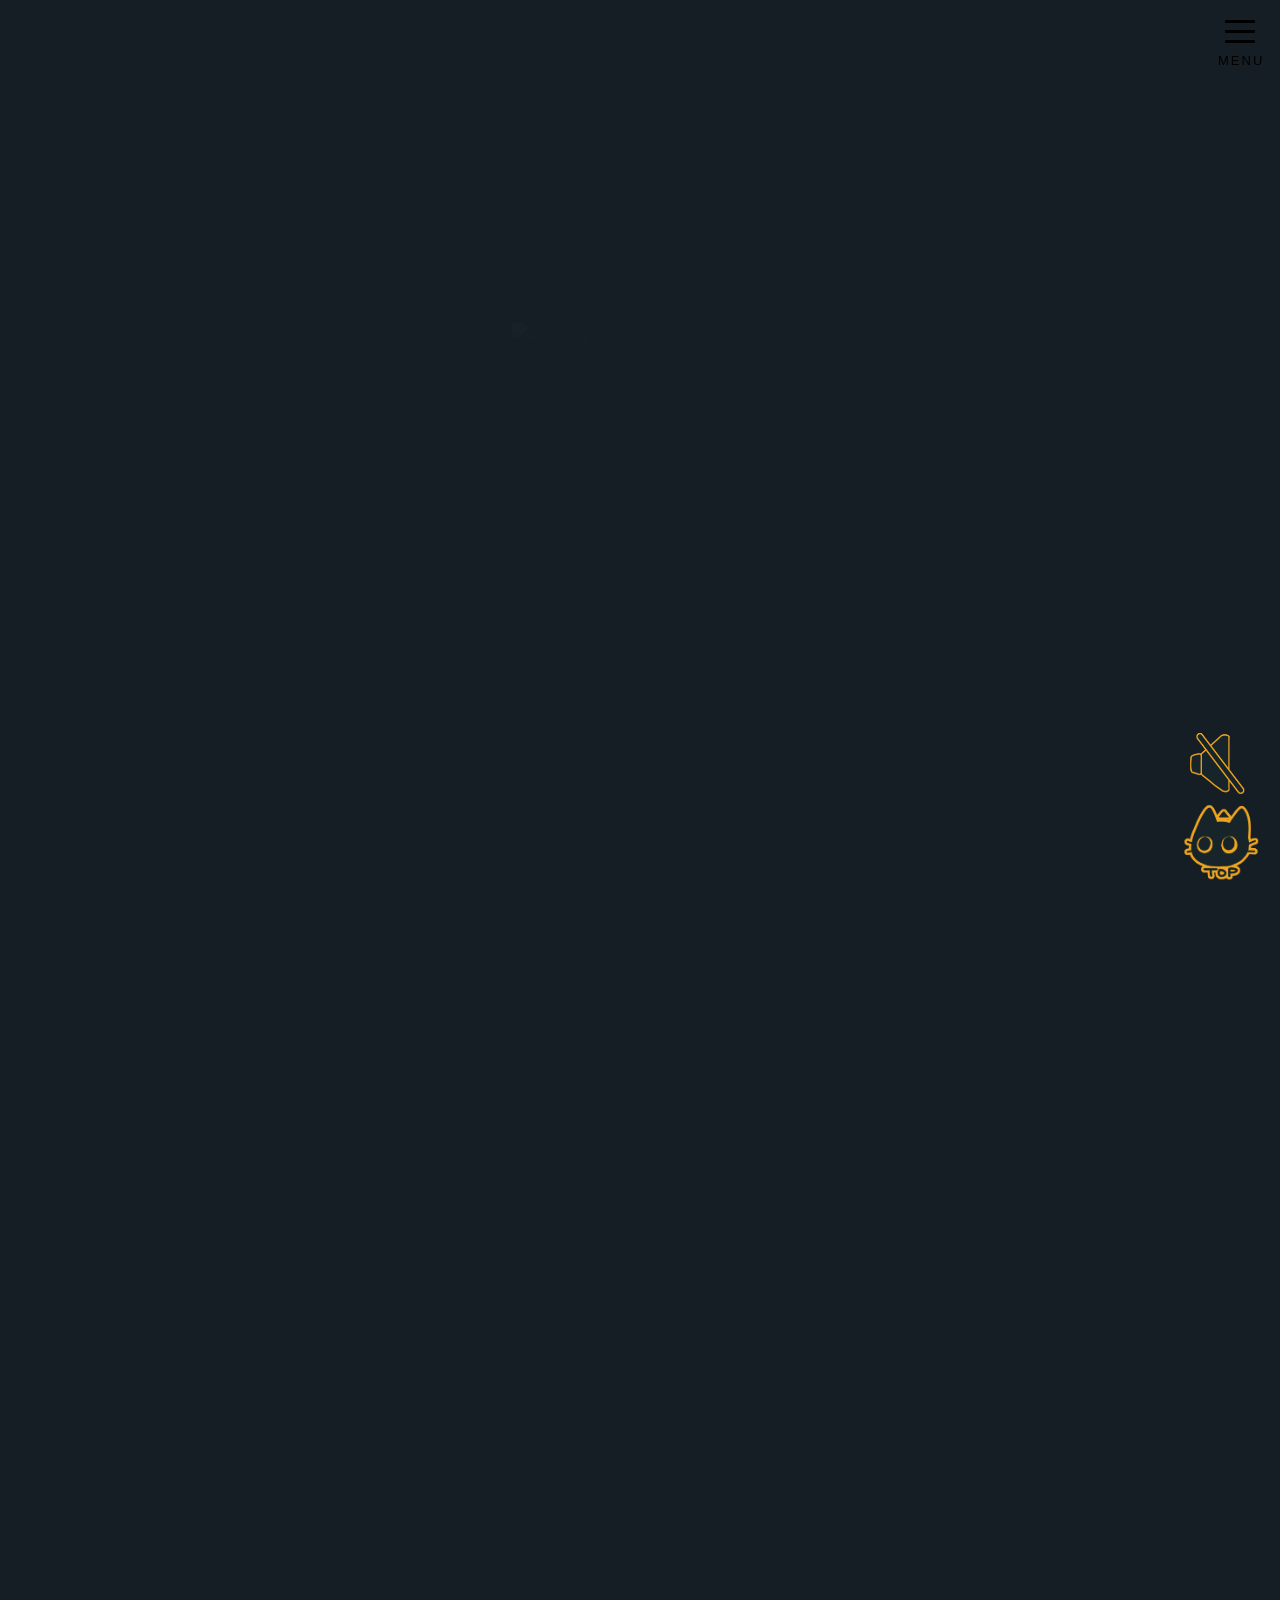
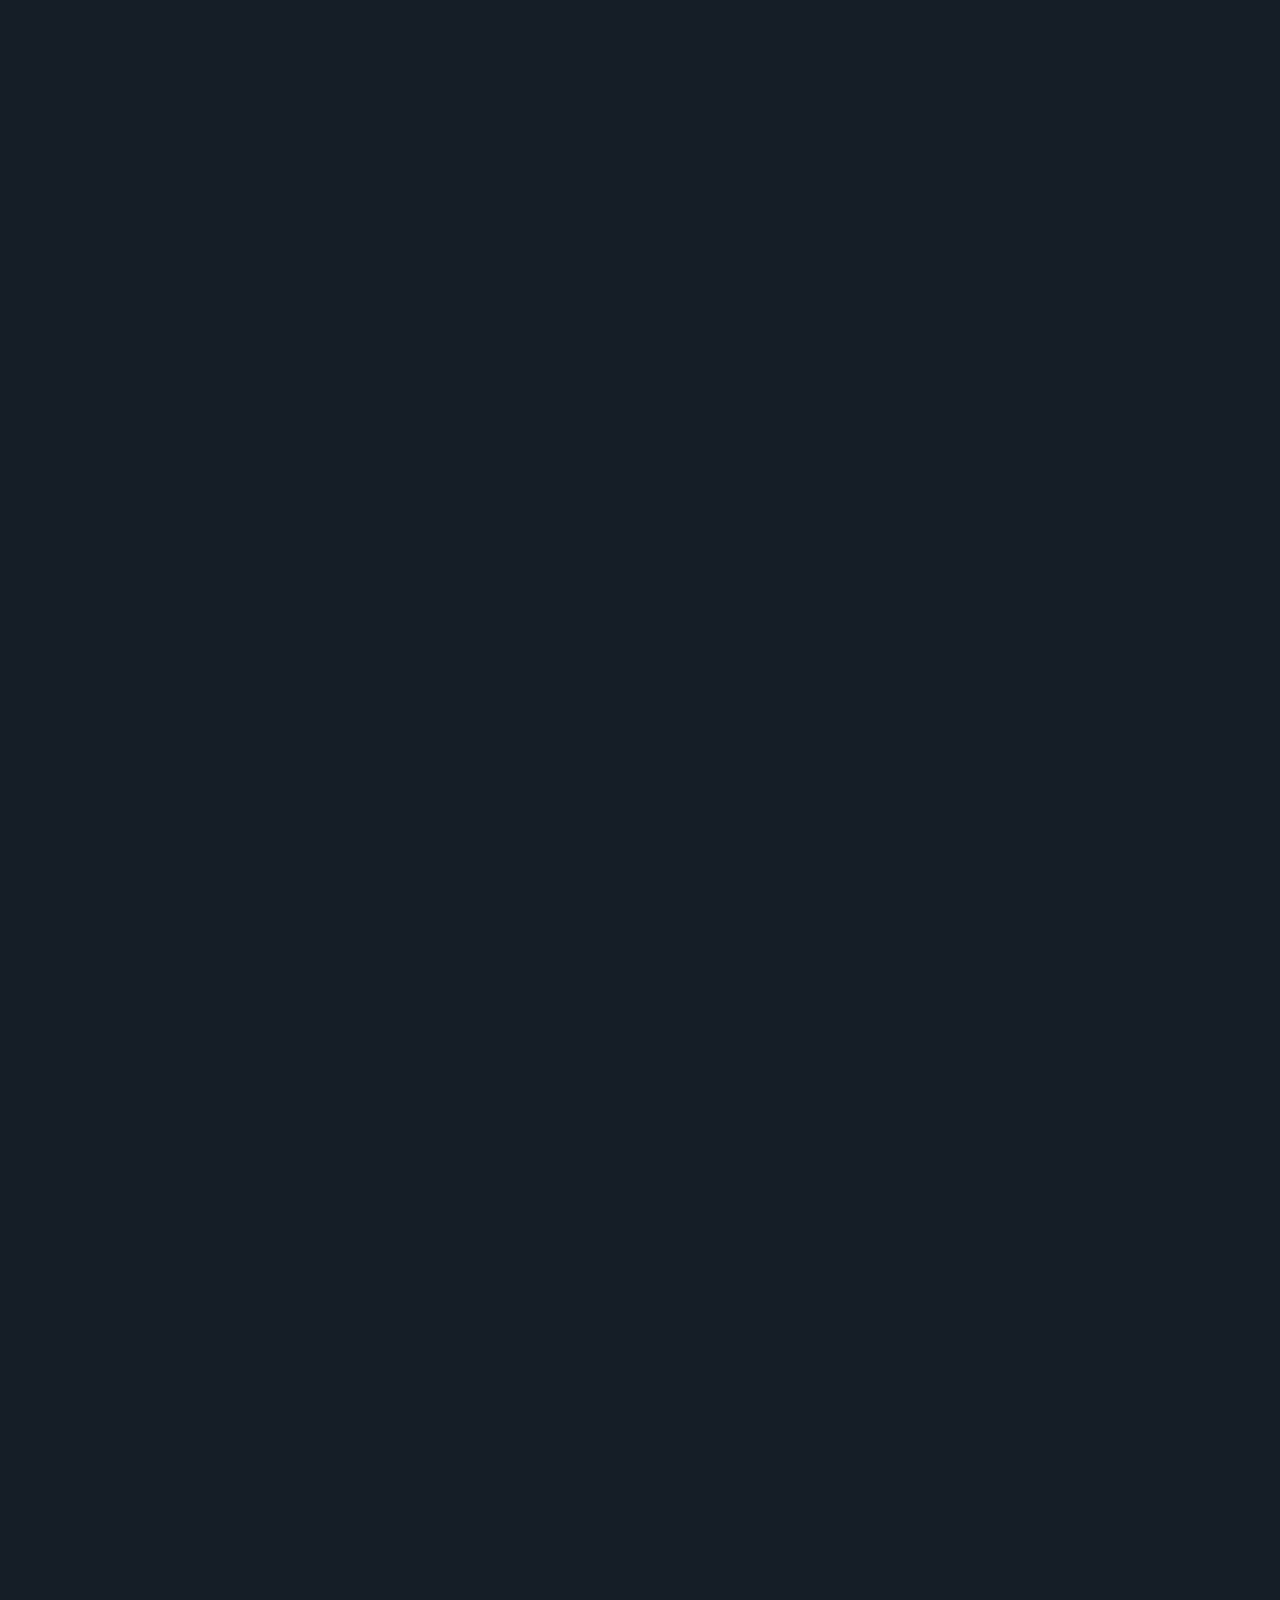
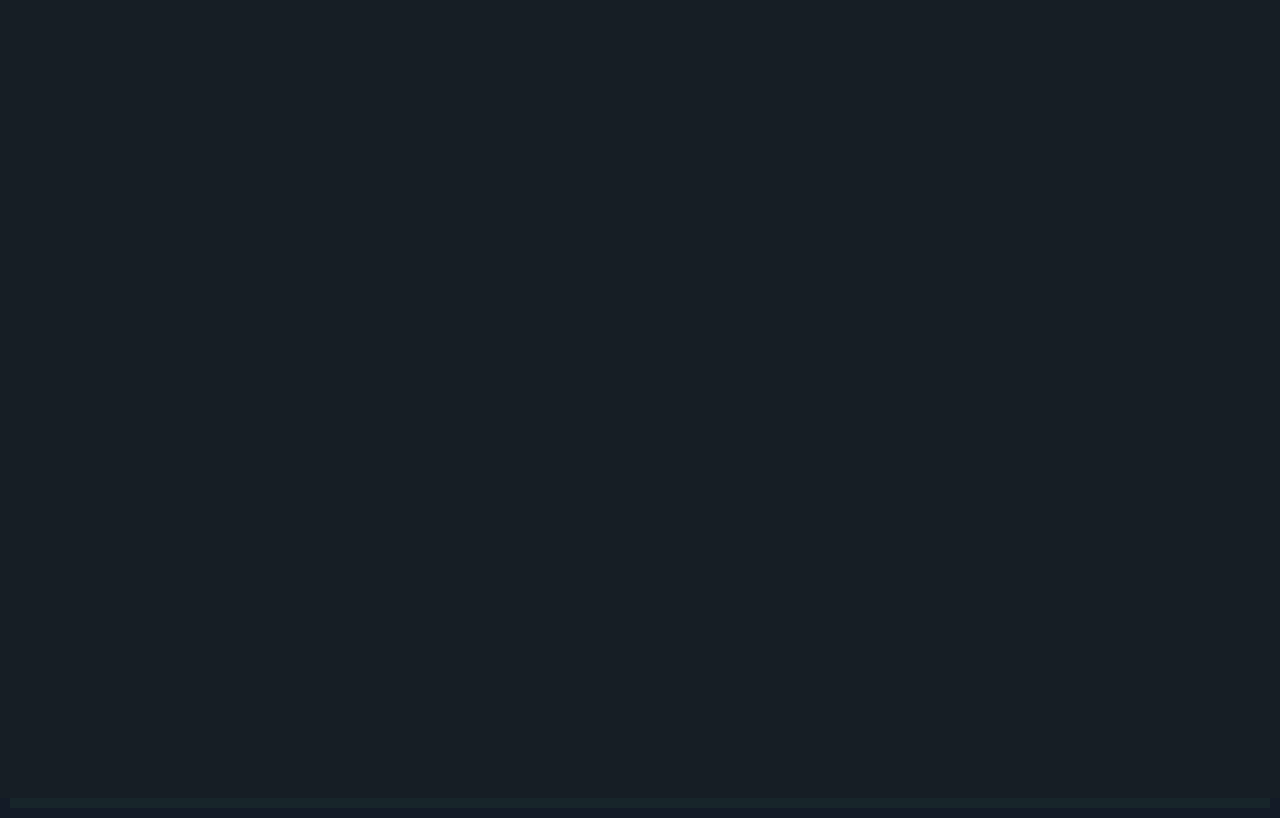
==== commit c0c55431: "Update index.html" ====
--- a/index.html
+++ b/index.html
@@ -463,7 +463,7 @@
          
           <div class="profile_text">
             <div class="profile_head">
-              <img class="left" src="assets/img/profile/profile2.png" alt="uncle wes" width="150" height="150" /> <!-- 大頭照片 -->
+              <img class="left" src="assets/img/profile/profile2-2.png" alt="uncle wes" width="150" height="150" /> <!-- 大頭照片 -->
               <p class="right">
                 <strong>
                   <ruby>柯芝迎
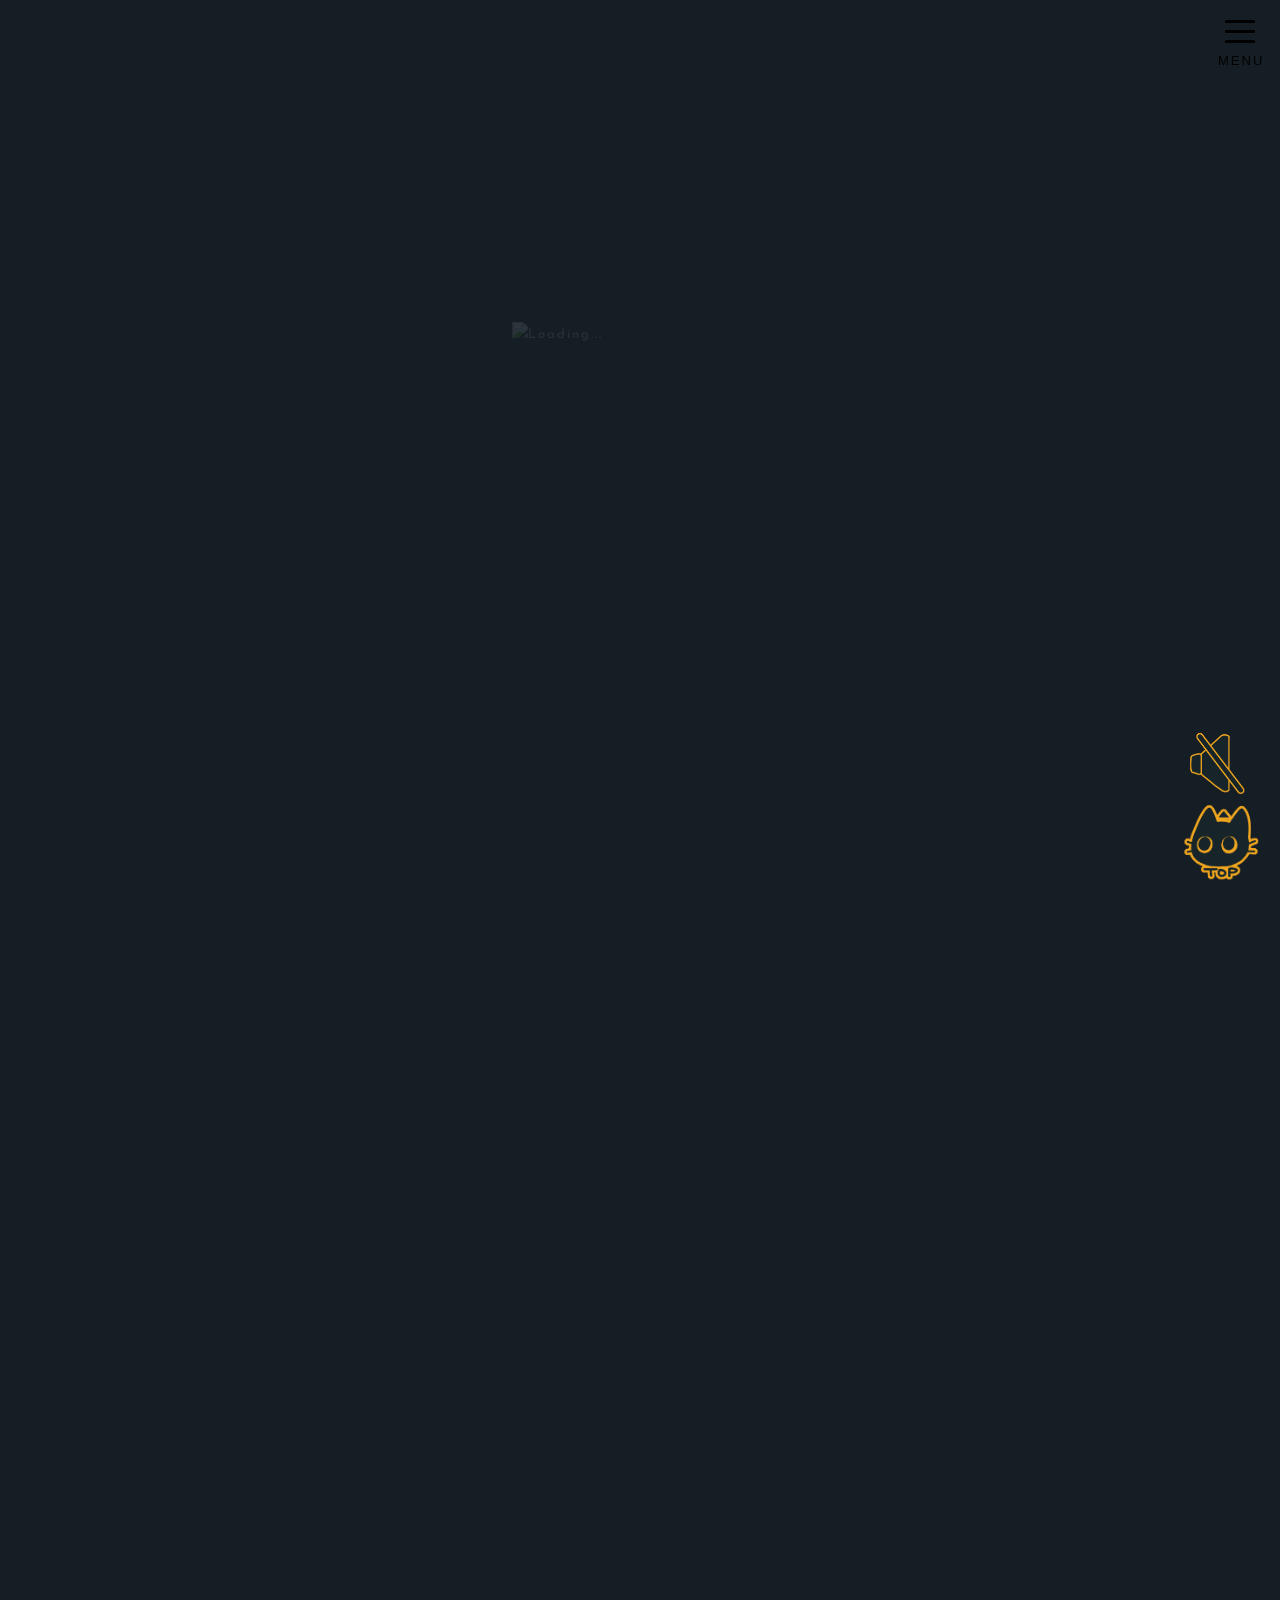
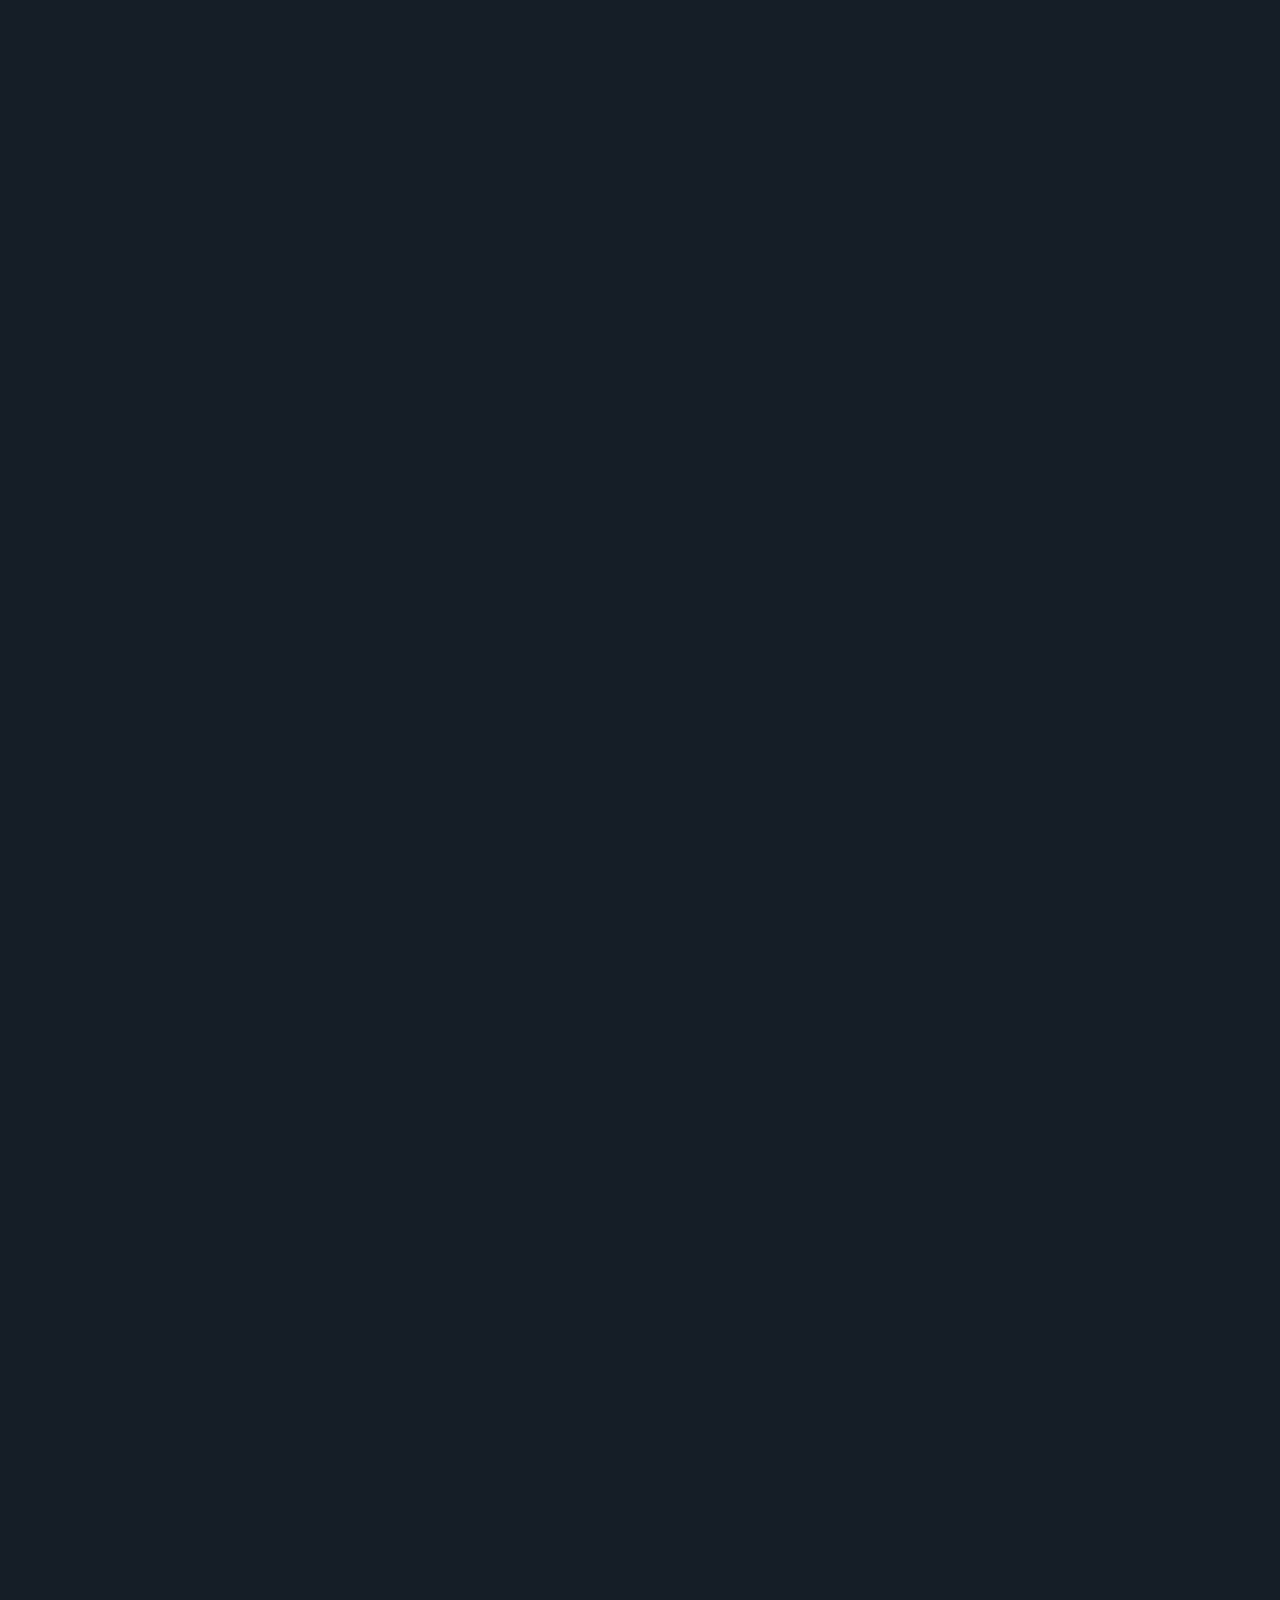
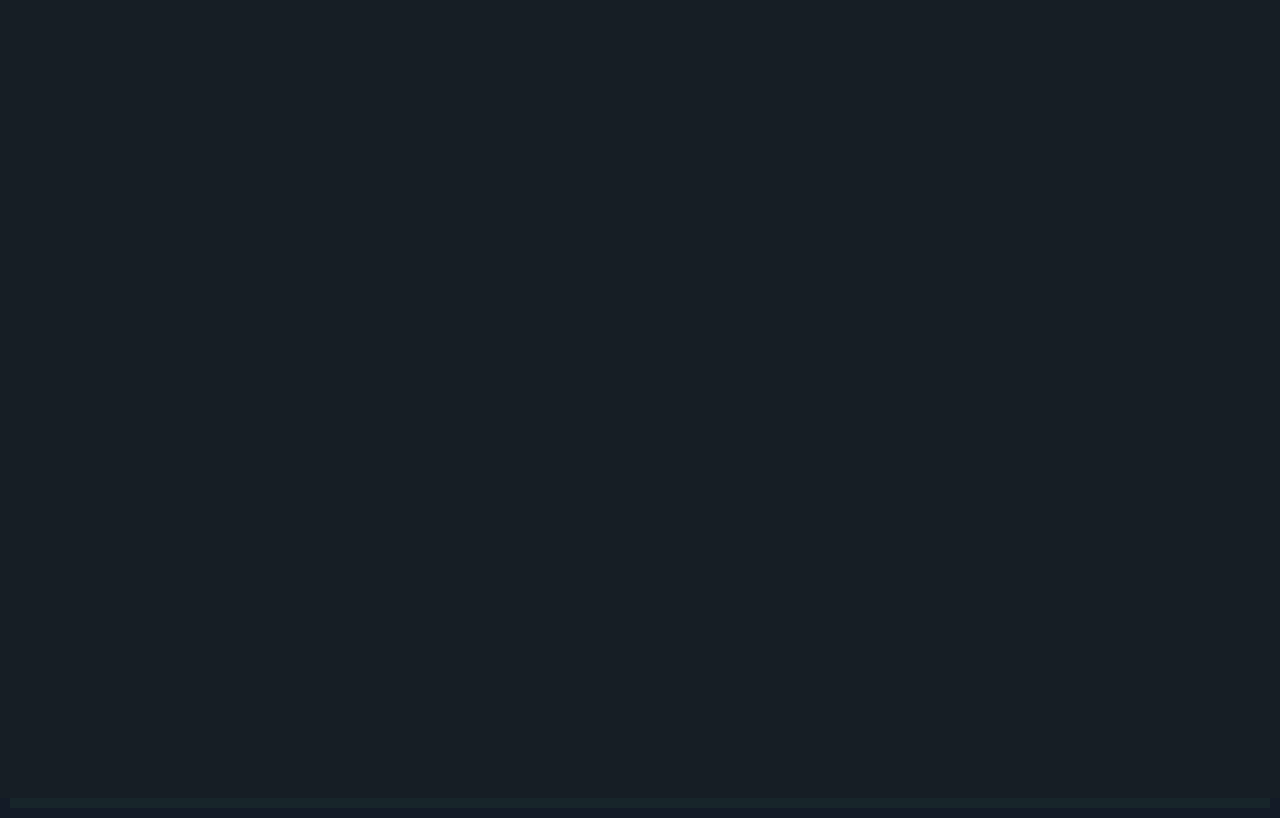
==== commit c34196c5: "Update index.html" ====
--- a/index.html
+++ b/index.html
@@ -197,15 +197,12 @@
         <!-- 相簿其他照片 -->
                 <a rel="gallery-1" href="assets/img/gallery/平面設計/向量設計/ks.png" class="swipebox" style="display:none;" title="高雄形象設計">
                 </a>
-                <a rel="gallery-1" href="assets/img/gallery/平面設計/向量設計/fish (1).png" class="swipebox" style="display:none;" title="失傳的鏢旗魚-1">
-                </a>
-        <!-- 相簿其他照片 -->
-                <a rel="gallery-1" href="assets/img/gallery/平面設計/向量設計/fish (2).png" class="swipebox" style="display:none;" title="失傳的鏢旗魚-2">
-                </a>
-        <!-- 相簿其他照片 -->
-         <!-- 相簿其他照片 -->
-         <a rel="gallery-1" href="assets/img/gallery/平面設計/向量設計/fish (3).png" class="swipebox" style="display:none;" title="失傳的鏢旗魚-3">
-        </a>
+		<a rel="gallery-1" href="assets/img/gallery/平面設計/向量設計/REVEAL.png" class="swipebox" style="display:none;" title="REVEAL">
+                </a>
+                <a rel="gallery-1" href="assets/img/gallery/平面設計/向量設計/fish.png" class="swipebox" style="display:none;" title="失傳的鏢旗魚-成功漁港">
+                </a>
+        <!-- 相簿其他照片 -->
+               
 <!-- 相簿其他照片 -->
               </li>
               <!-- 新增作品請複製到這裡結束 -->
@@ -213,7 +210,7 @@
               <li>
                 <a rel="gallery-2" href="assets/img/gallery/海報設計/STA1.jpg" class="swipebox" title="專題主視覺"><!-- 相簿大圖 -->
                   <figure>
-                    <img src="assets/img/gallery/海報設計/STA0.jpg" alt="" width="200" height="200" /> <!-- 相簿封面 -->
+                    <img src="assets/img/gallery/海報設計/STAR.png" alt="" width="200" height="200" /> <!-- 相簿封面 -->
                     <figcaption>
                       <h3>平面設計</h3> <!-- 作品標題 -->
                       <p>海報設計</p> <!-- 作品說明 -->
@@ -221,6 +218,8 @@
                   </figure>
                 </a>
         <!-- 相簿其他照片 -->
+		        <a rel="gallery-2" href="assets/img/gallery/海報設計/STAR-2.png" class="swipebox" style="display:none;" title="專題主視覺">
+                </a>
                 <a rel="gallery-2" href="assets/img/gallery/海報設計/台電千瓦設計投稿.png" class="swipebox" style="display:none;" title="台電千瓦設計">
                 </a>
                 <a rel="gallery-2" href="assets/img/gallery/海報設計/K1.jpg" class="swipebox" style="display:none;" title="客語社區規劃員培力工作坊">
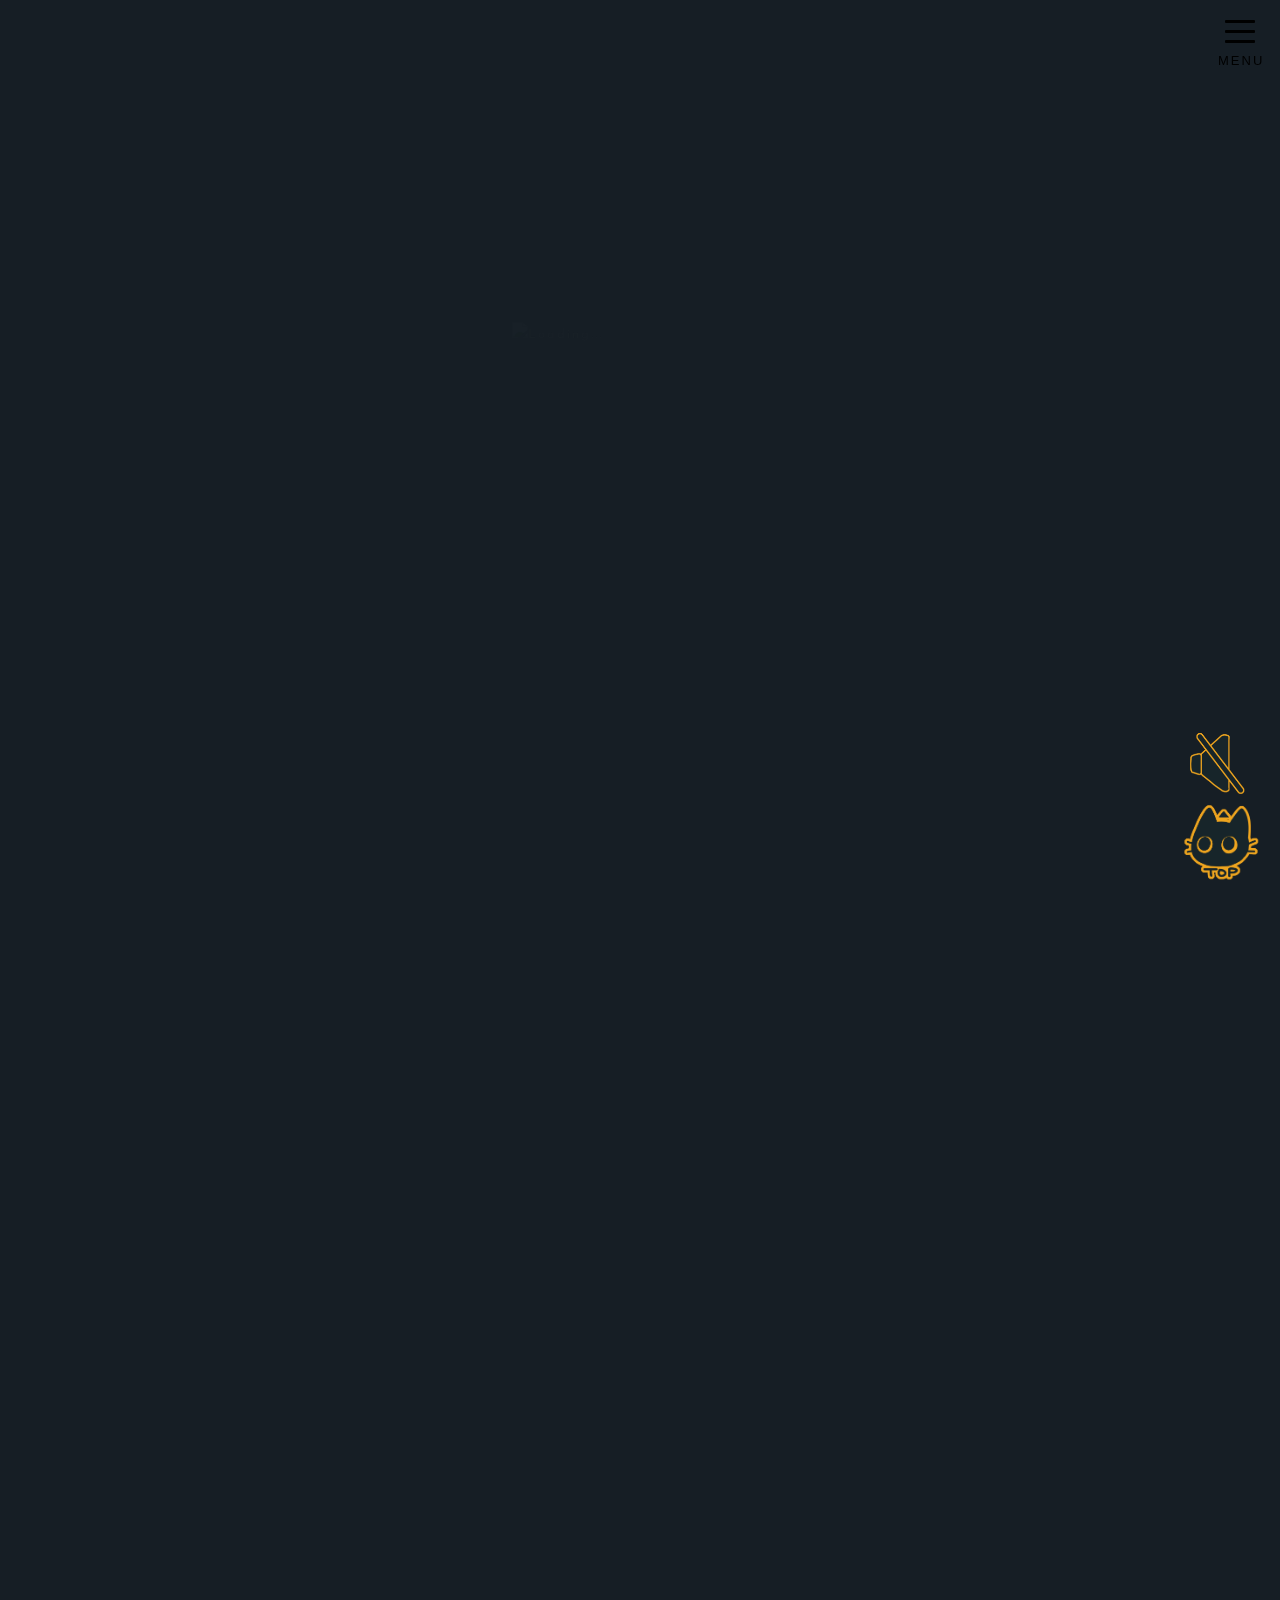
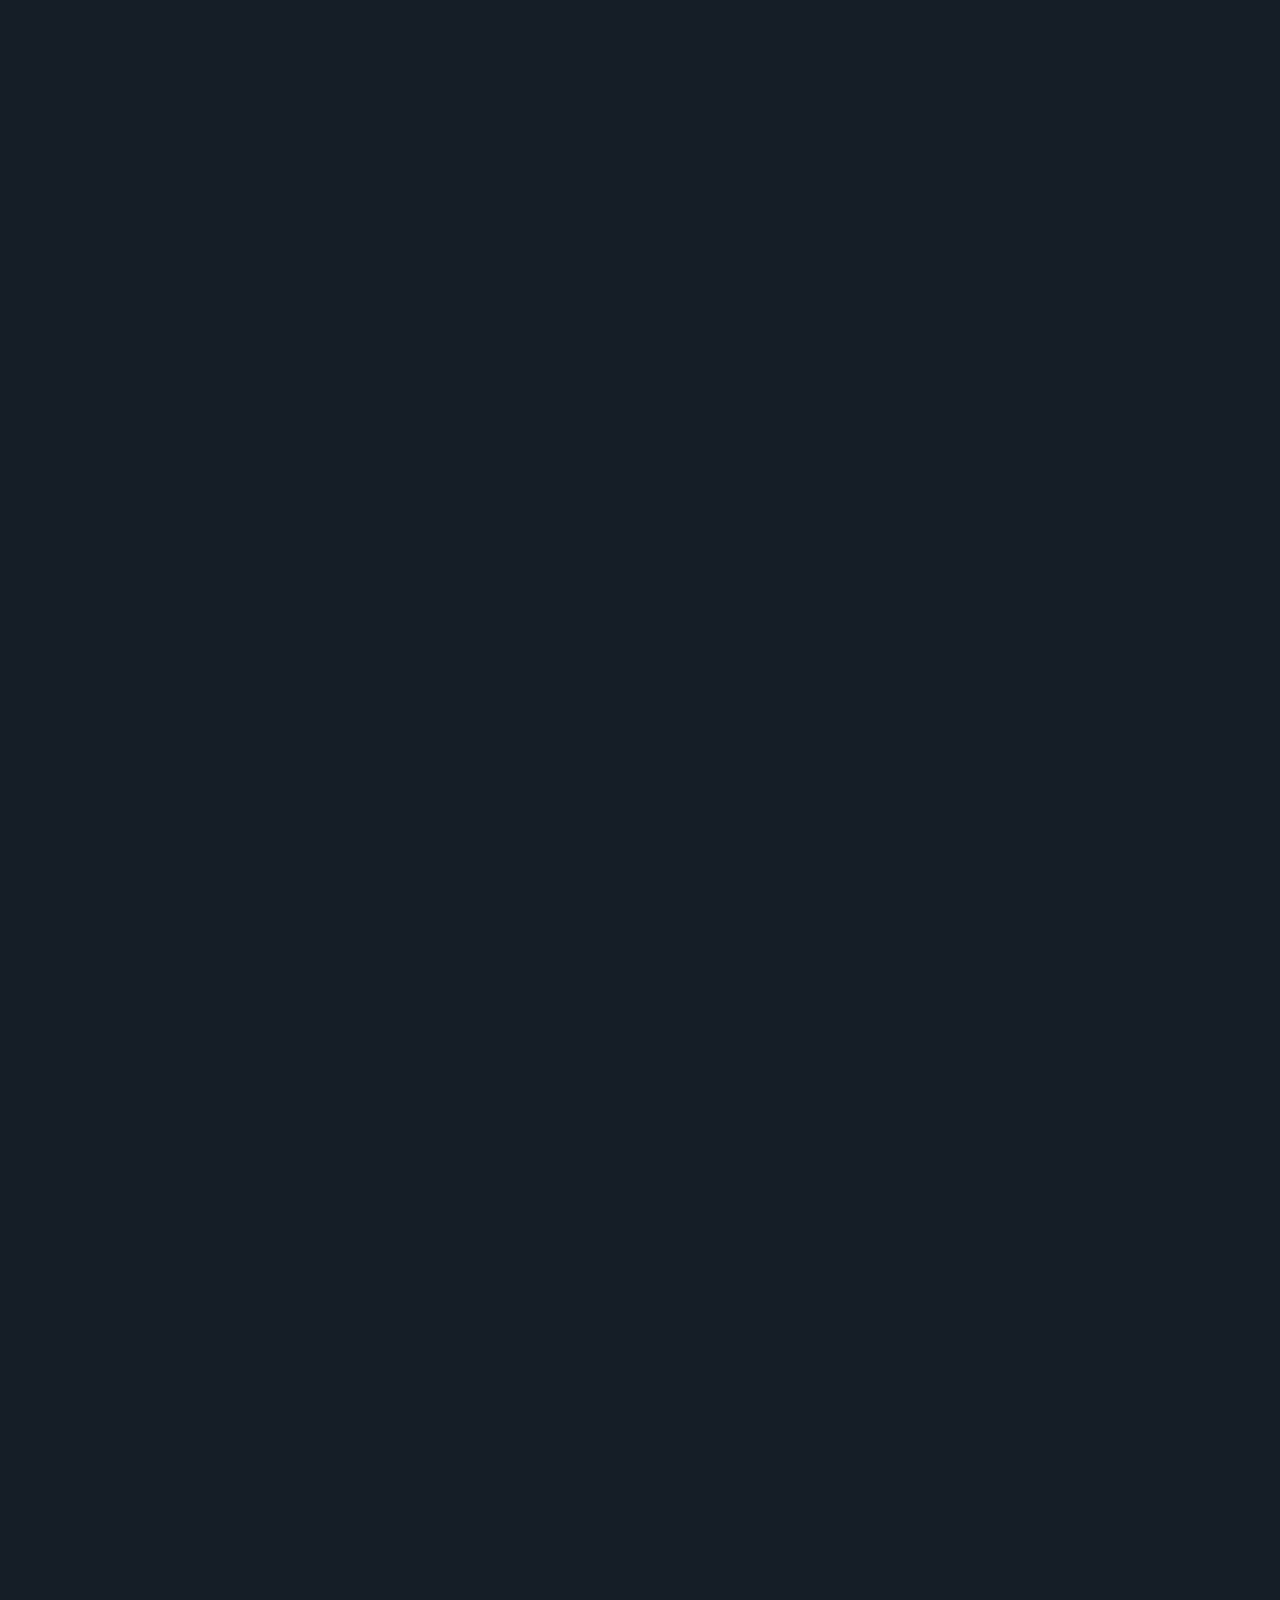
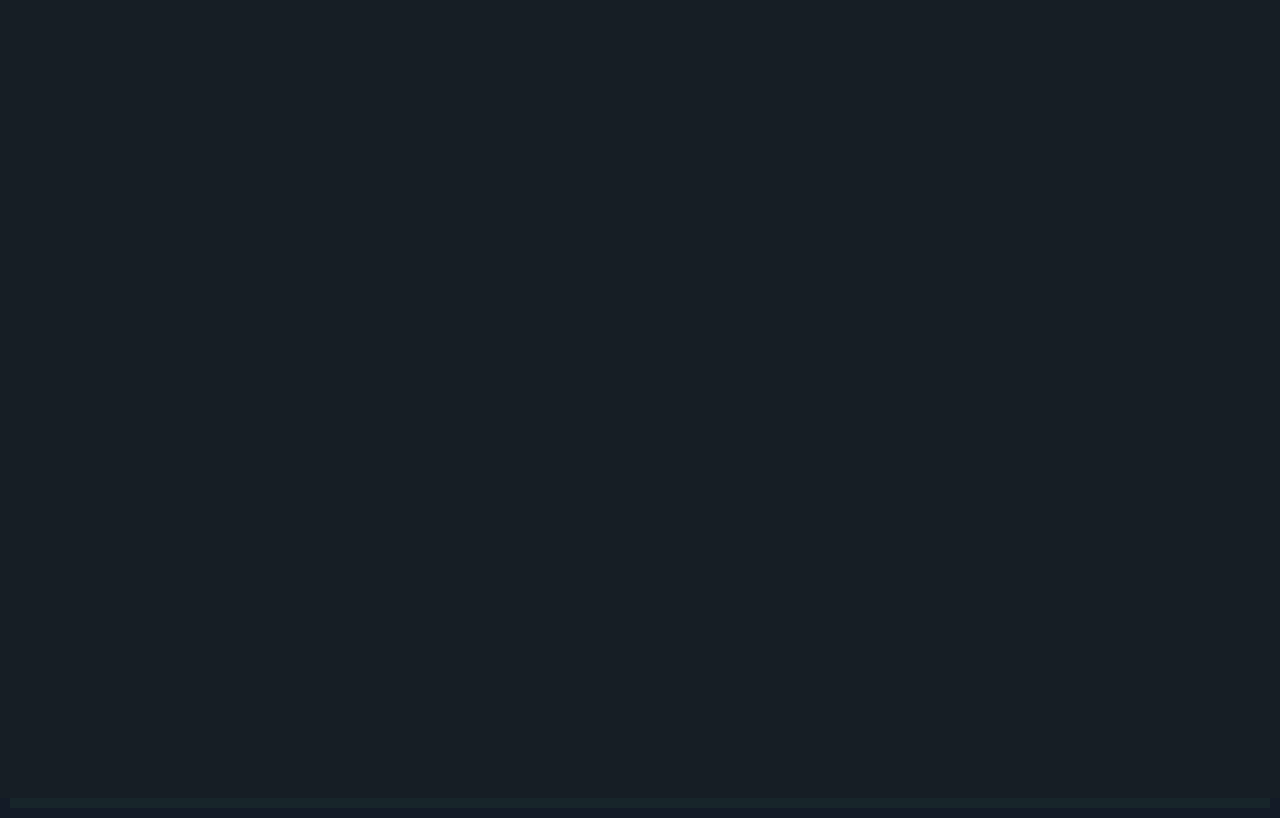
==== commit ea7ba594: "Update index.html" ====
--- a/index.html
+++ b/index.html
@@ -222,13 +222,13 @@
                 </a>
                 <a rel="gallery-2" href="assets/img/gallery/海報設計/台電千瓦設計投稿.png" class="swipebox" style="display:none;" title="台電千瓦設計">
                 </a>
-                <a rel="gallery-2" href="assets/img/gallery/海報設計/K1.jpg" class="swipebox" style="display:none;" title="客語社區規劃員培力工作坊">
-                </a>
-                <a rel="gallery-2" href="assets/img/gallery/海報設計/K2.jpg" class="swipebox" style="display:none;" title="客語社區規劃員培力工作坊-議程表">
+                <a rel="gallery-2" href="assets/img/gallery/海報設計/haka.png" class="swipebox" style="display:none;" title="客語社區規劃員培力工作坊">
+                </a>
+                <a rel="gallery-2" href="assets/img/gallery/海報設計/haka-2.png" class="swipebox" style="display:none;" title="客語社區規劃員培力工作坊-議程表">
                 </a>
                 <a rel="gallery-2" href="assets/img/gallery/海報設計/m1.jpg" class="swipebox" style="display:none;" title="台灣大富翁桌遊圖樣設計">
                 </a>
-         <a rel="gallery-2" href="assets/img/gallery/海報設計/m2.png" class="swipebox" style="display:none;" title="台灣大富翁桌遊卡牌設計">
+         <a rel="gallery-2" href="assets/img/gallery/海報設計/Paper3.png" class="swipebox" style="display:none;" title="台灣大富翁桌遊卡牌設計">
         </a>
         <a rel="gallery-2" href="assets/img/gallery/海報設計/招生海報1.jpg" class="swipebox" style="display:none;" title="台東大學招生海報1">
         </a>
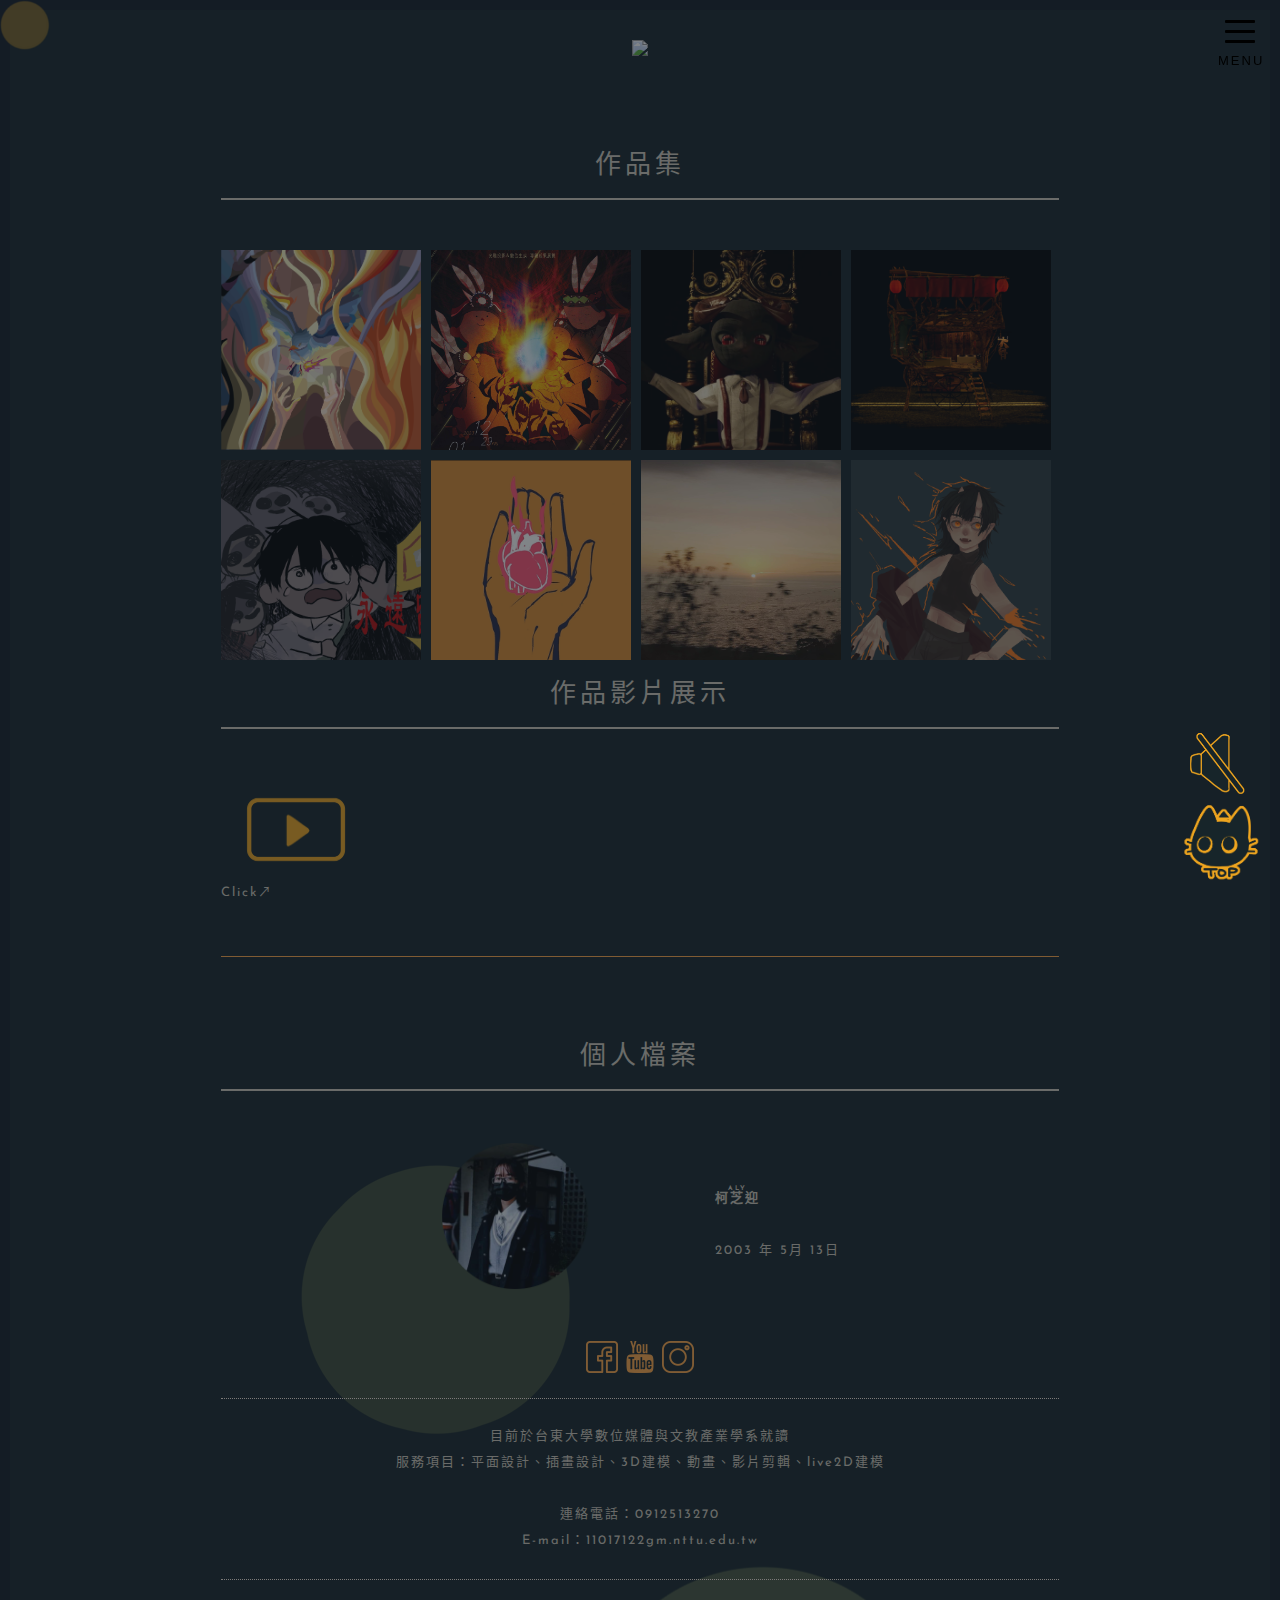
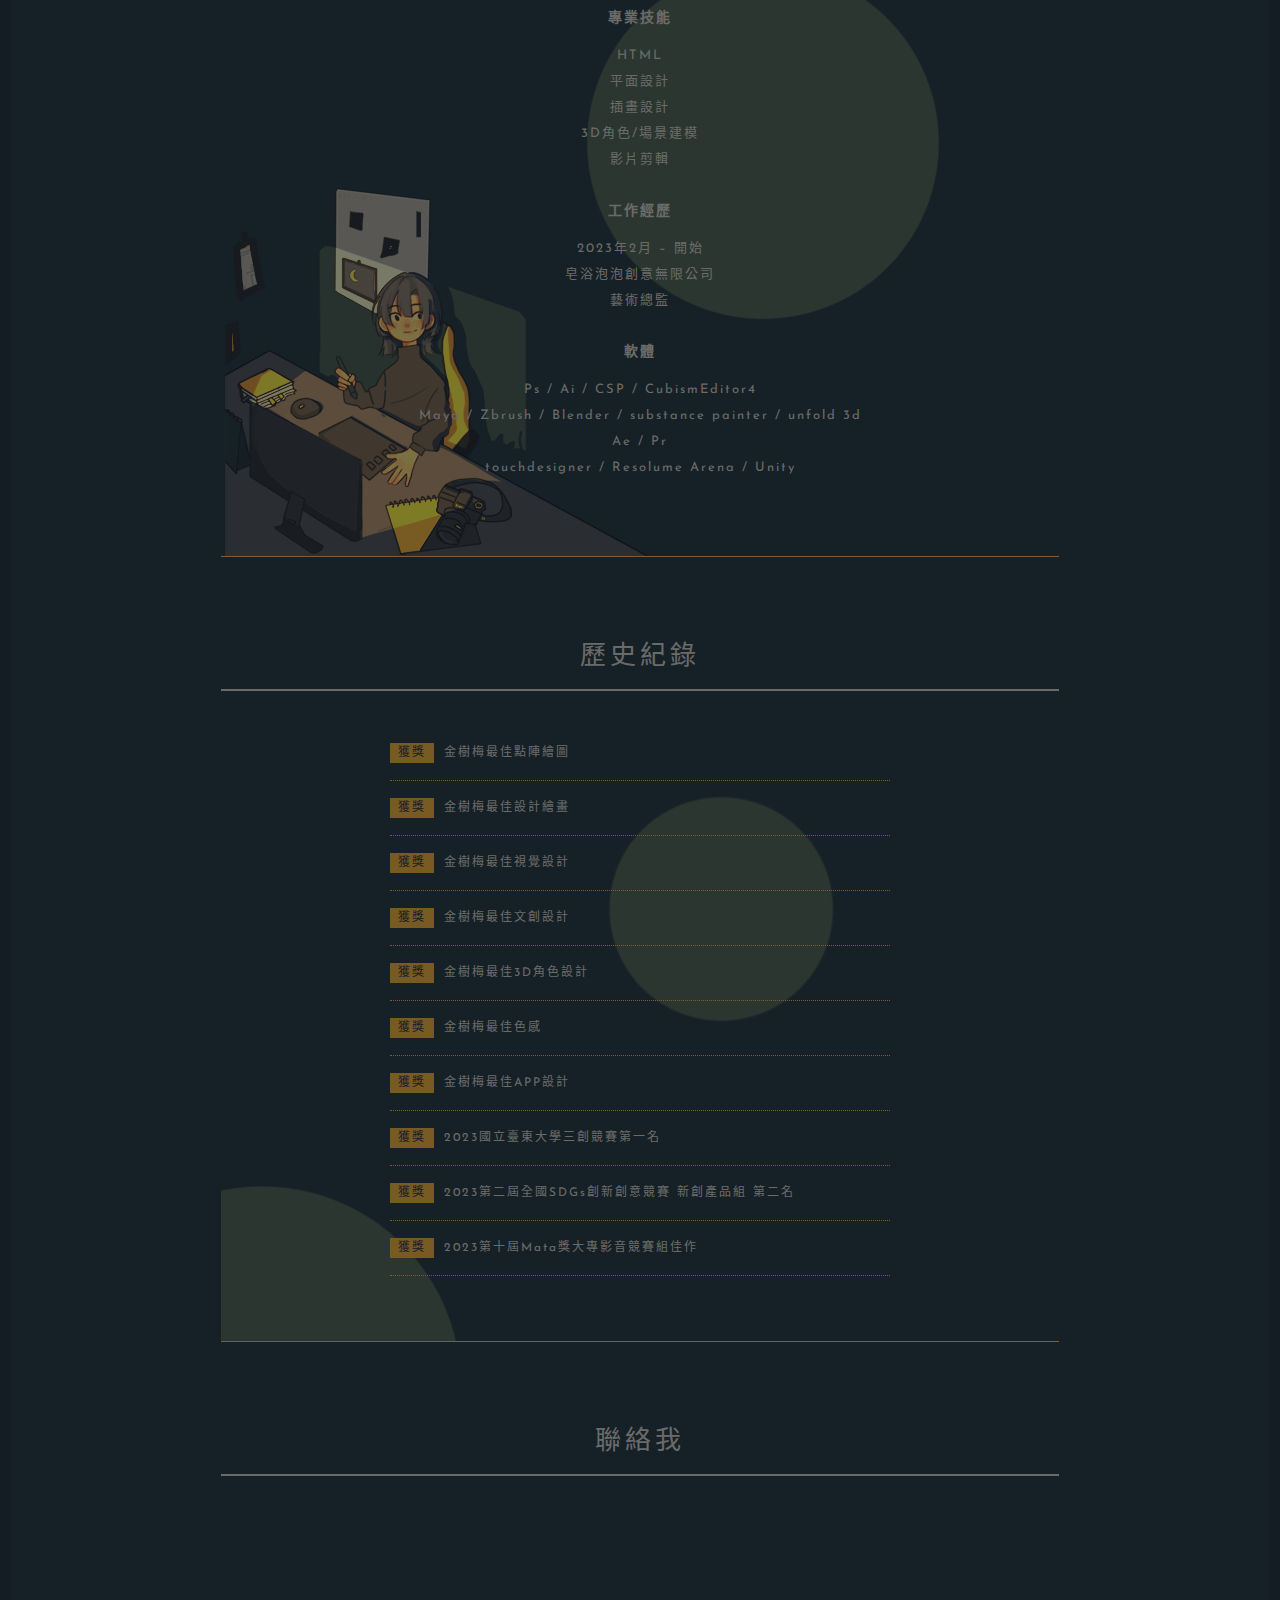
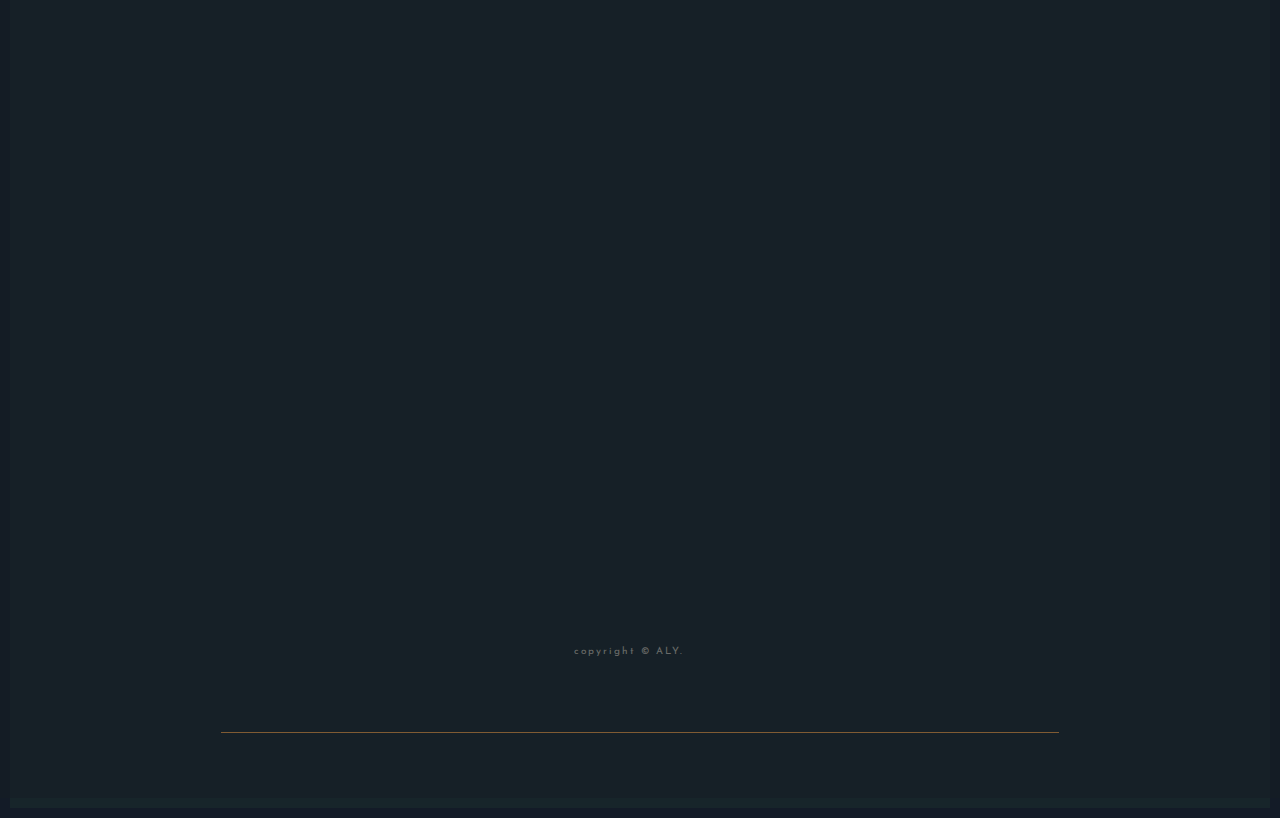
==== commit 43b456c2: "ver4" ====
--- a/index.html
+++ b/index.html
@@ -190,27 +190,33 @@
                     <img src="assets/img/gallery/平面設計/向量設計/bird_0.png" alt="" width="200" height="200" /> <!-- 相簿封面 -->
                     <figcaption>
                       <h3>平面設計</h3> <!-- 作品標題 -->
-                      <p>向量圖設計</p> <!-- 作品說明 -->
+                      <p>圖像設計</p> <!-- 作品說明 -->
                     </figcaption>
                   </figure>
                 </a>
         <!-- 相簿其他照片 -->
+        <a rel="gallery-1" href="assets/img/gallery/平面設計/向量設計/REVEAL.png" class="swipebox" style="display:none;" title="REVEAL">
+        </a>
+        <a rel="gallery-1" href="assets/img/gallery/平面設計/LOGO/card.png" class="swipebox" style="display:none;" title="皂浴泡泡">
+        </a>
+        <a rel="gallery-1" href="assets/img/gallery/平面設計/LOGO/wel.png" class="swipebox" style="display:none;" title="鯨日陶作">
+        </a>
+        <a rel="gallery-1" href="assets/img/gallery/平面設計/LOGO/Mockup.jpg" class="swipebox" style="display:none;" title="鯨日陶作">
+        </a>
                 <a rel="gallery-1" href="assets/img/gallery/平面設計/向量設計/ks.png" class="swipebox" style="display:none;" title="高雄形象設計">
                 </a>
-		<a rel="gallery-1" href="assets/img/gallery/平面設計/向量設計/REVEAL.png" class="swipebox" style="display:none;" title="REVEAL">
-                </a>
                 <a rel="gallery-1" href="assets/img/gallery/平面設計/向量設計/fish.png" class="swipebox" style="display:none;" title="失傳的鏢旗魚-成功漁港">
                 </a>
         <!-- 相簿其他照片 -->
-               
+                
 <!-- 相簿其他照片 -->
               </li>
               <!-- 新增作品請複製到這裡結束 -->
               <!-- 新增作品請從這裡開始複製 -->
               <li>
-                <a rel="gallery-2" href="assets/img/gallery/海報設計/STA1.jpg" class="swipebox" title="專題主視覺"><!-- 相簿大圖 -->
+                <a rel="gallery-2" href="assets/img/gallery/海報設計/STAR.png" class="swipebox" title="專題主視覺"><!-- 相簿大圖 -->
                   <figure>
-                    <img src="assets/img/gallery/海報設計/STAR.png" alt="" width="200" height="200" /> <!-- 相簿封面 -->
+                    <img src="assets/img/gallery/海報設計/STA0.jpg" alt="" width="200" height="200" /> <!-- 相簿封面 -->
                     <figcaption>
                       <h3>平面設計</h3> <!-- 作品標題 -->
                       <p>海報設計</p> <!-- 作品說明 -->
@@ -218,15 +224,15 @@
                   </figure>
                 </a>
         <!-- 相簿其他照片 -->
-		        <a rel="gallery-2" href="assets/img/gallery/海報設計/STAR-2.png" class="swipebox" style="display:none;" title="專題主視覺">
-                </a>
-                <a rel="gallery-2" href="assets/img/gallery/海報設計/台電千瓦設計投稿.png" class="swipebox" style="display:none;" title="台電千瓦設計">
+        <a rel="gallery-2" href="assets/img/gallery/海報設計/STAR-2.png" class="swipebox" style="display:none;" title="專題主視覺-掛軸">
+        </a>
+                <a rel="gallery-2" href="assets/img/gallery/海報設計/DAN.png" class="swipebox" style="display:none;" title="台電千瓦設計">
                 </a>
                 <a rel="gallery-2" href="assets/img/gallery/海報設計/haka.png" class="swipebox" style="display:none;" title="客語社區規劃員培力工作坊">
                 </a>
                 <a rel="gallery-2" href="assets/img/gallery/海報設計/haka-2.png" class="swipebox" style="display:none;" title="客語社區規劃員培力工作坊-議程表">
                 </a>
-                <a rel="gallery-2" href="assets/img/gallery/海報設計/m1.jpg" class="swipebox" style="display:none;" title="台灣大富翁桌遊圖樣設計">
+                <a rel="gallery-2" href="assets/img/gallery/海報設計/Paper2.png" class="swipebox" style="display:none;" title="台灣大富翁桌遊圖樣設計">
                 </a>
          <a rel="gallery-2" href="assets/img/gallery/海報設計/Paper3.png" class="swipebox" style="display:none;" title="台灣大富翁桌遊卡牌設計">
         </a>
@@ -462,7 +468,7 @@
          
           <div class="profile_text">
             <div class="profile_head">
-              <img class="left" src="assets/img/profile/profile2-2.png" alt="uncle wes" width="150" height="150" /> <!-- 大頭照片 -->
+              <img class="left" src="assets/img/profile/profile2.png" alt="uncle wes" width="150" height="150" /> <!-- 大頭照片 -->
               <p class="right">
                 <strong>
                   <ruby>柯芝迎
